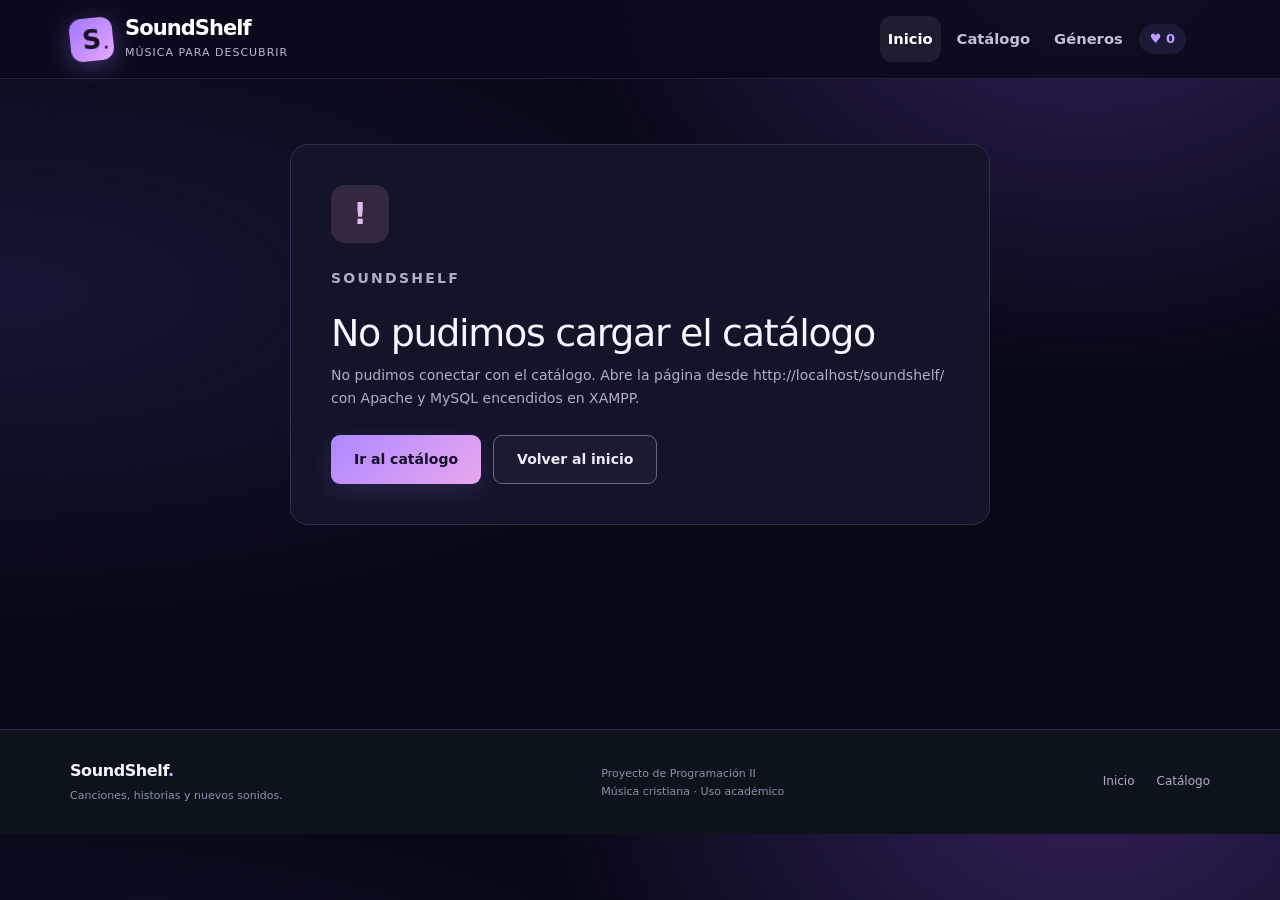
==== index.html @ b4d1fa82 "Simplificar el código a nivel básico manteniendo el mismo diseño - estilos.css: se unen las capas qu" ====
<!DOCTYPE html>
<html lang="es">
<head>
    <meta charset="UTF-8">
    <meta name="viewport" content="width=device-width, initial-scale=1.0">
    <meta name="description" content="SoundShelf: descubre un catálogo de canciones, explora sus géneros y consulta cada ficha.">
    <title>Descubre tu próxima canción favorita | SoundShelf</title>
    <link rel="icon" href="assets/favicon.svg" type="image/svg+xml">
    <link href="https://cdn.jsdelivr.net/npm/bootstrap@5.3.3/dist/css/bootstrap.min.css" rel="stylesheet" integrity="sha384-QWTKZyjpPEjISv5WaRU9OFeRpok6YctnYmDr5pNlyT2bRjXh0JMhjY6hW+ALEwIH" crossorigin="anonymous">
    <link rel="stylesheet" href="estilos.css?v=20261019">
</head>
<body data-pagina="inicio" data-sesion="0" data-favoritos="">
<a class="skip-link" href="#contenido">Saltar al contenido</a>
<header class="site-header sticky-top">
    <nav class="navbar navbar-expand-lg navbar-dark" aria-label="Navegación principal">
        <div class="container">
            <a class="navbar-brand brand" href="index.html" aria-label="SoundShelf, inicio">
                <span class="brand-mark" aria-hidden="true">S<span>·</span></span>
                <span><span class="brand-name">SoundShelf</span><span class="brand-caption">Música para descubrir</span></span>
            </a>
            <button class="navbar-toggler border-0" type="button" data-bs-toggle="collapse" data-bs-target="#menuPrincipal" aria-controls="menuPrincipal" aria-expanded="false" aria-label="Abrir menú"><span class="navbar-toggler-icon"></span></button>
            <div class="collapse navbar-collapse" id="menuPrincipal">
                <div class="navbar-nav ms-lg-auto gap-lg-2 align-items-lg-center">
                    <a class="nav-link active" href="index.html" aria-current="page">Inicio</a>
                    <a class="nav-link" href="lista.html">Catálogo</a>
                    <a class="nav-link" href="index.html#generos">Géneros</a>
                    <a class="nav-link" href="mis-favoritos.php" data-solo-sesion hidden>Mis favoritos</a>
                </div>
                <!-- Los botones de sesión los agrega js/app.js según la respuesta de api.php -->
                <div id="auth-links" class="auth-links d-flex flex-wrap align-items-center gap-2 ms-lg-4 mt-3 mt-lg-0"></div>
            </div>
        </div>
    </nav>
</header>
<main id="contenido" class="container">
    <section class="hero" aria-labelledby="hero-titulo">
        <div class="hero-copy">
            <p class="eyebrow"><span class="accent" aria-hidden="true">✦</span> NUEVOS SONIDOS, NUEVAS HISTORIAS</p>
            <h1 id="hero-titulo" class="hero-title">Tu próxima<br>canción favorita <span class="accent">está aquí.</span></h1>
            <p class="hero-description">Hay una canción para cada momento. Explora nuestra colección, conoce a sus artistas y descubre los sonidos que le dan color a tu día.</p>
            <div class="hero-actions">
                <a class="button button-primary btn btn-accent" href="lista.html">Explorar catálogo <span aria-hidden="true">↗</span></a>
                <a class="button button-secondary btn btn-outline-light" href="#generos">Encontrar mi género</a>
            </div>
            <p class="hero-meta">Un catálogo para quienes siempre quieren descubrir algo nuevo.</p>
        </div>
        <!-- La canción destacada se carga desde MySQL -->
        <article id="hero-destacado" class="hero-feature"></article>
    </section>

    <section class="stats-grid" aria-label="Nuestra colección en cifras">
        <div class="stat"><span id="total-canciones" class="stat-value">…</span><span class="stat-label">Canciones para descubrir</span></div>
        <div class="stat"><span id="total-generos" class="stat-value">…</span><span class="stat-label">Géneros musicales</span></div>
        <div class="stat"><span class="stat-value">∞</span><span class="stat-label">Formas de sentir la música</span></div>
    </section>

    <section class="section-block" aria-labelledby="destacados-titulo">
        <div class="section-heading"><div><p class="eyebrow">EN NUESTRA SELECCIÓN</p><h2 id="destacados-titulo" class="section-title">Canciones que dejan huella</h2><p class="section-description">Las canciones mejor puntuadas de nuestra colección.</p></div><a class="text-link" href="lista.html">Ver todas <span aria-hidden="true">→</span></a></div>
        <div id="destacados"><p class="muted">Cargando canciones…</p></div>
    </section>

    <section id="generos" class="section-block" aria-labelledby="generos-titulo">
        <div class="section-heading"><div><p class="eyebrow">A TU RITMO</p><h2 id="generos-titulo" class="section-title">¿Qué sonido va contigo?</h2><p class="section-description">De la alabanza a la adoración: explora un género y descubre nuevas canciones.</p></div></div>
        <div id="lista-generos" class="genre-grid row row-cols-1 row-cols-sm-2 row-cols-lg-3 row-cols-xl-5 g-3"></div>
    </section>

    <section class="split-callout" aria-labelledby="callout-titulo">
        <div class="callout-copy"><p class="eyebrow">LA CURIOSIDAD MARCA EL COMPÁS</p><h2 id="callout-titulo">Cada canción tiene algo que contar.</h2><p class="muted">Conoce sus artistas, explora los álbumes y encuentra tu siguiente favorita.</p><a class="button button-primary btn btn-accent" href="lista.html">Descubrir nuevas canciones <span aria-hidden="true">→</span></a></div>
        <span class="callout-mark" aria-hidden="true">♫</span>
    </section>
</main>
<footer class="site-footer">
    <div class="container footer-inner">
        <div>
            <a class="footer-brand" href="index.html">SoundShelf<span class="accent">.</span></a>
            <p class="footer-note">Canciones, historias y nuevos sonidos.</p>
        </div>
        <p class="footer-note">Proyecto de Programación II<br>Música cristiana · Uso académico</p>
        <nav class="footer-links" aria-label="Navegación del pie">
            <a href="index.html">Inicio</a>
            <a href="lista.html">Catálogo</a>
            <a href="mis-favoritos.php" data-solo-sesion hidden>Mis favoritos</a>
        </nav>
    </div>
</footer>
<script src="https://cdn.jsdelivr.net/npm/bootstrap@5.3.3/dist/js/bootstrap.bundle.min.js" integrity="sha384-YvpcrYf0tY3lHB60NNkmXc5s9fDVZLESaAA55NDzOxhy9GkcIdslK1eN7N6jIeHz" crossorigin="anonymous"></script>
<script src="script.js?v=20261019" defer></script>
<script src="js/app.js?v=20261019" defer></script>
</body>
</html>
---- estilos.css ----
/* SoundShelf — estilos compartidos por todas las páginas.
   Se cargan después de Bootstrap 5, así que estas reglas ganan cuando chocan. */

/* 1. Colores, tipografía y reglas generales */
:root {
    --fondo: #080917;
    --panel: #13142a;
    --panel-claro: #1b1b37;
    --texto: #f7f5ff;
    --texto-suave: #b1adc8;
    --borde: #302e52;
    --coral: #bd9bff; /* color de acento (lila) */
    --lila: #f1a4e9;
    --radio: 18px;
    --bs-body-bg: var(--fondo);
    --bs-body-color: var(--texto);
}

* { box-sizing: border-box; }
html { scroll-behavior: smooth; }
body {
    margin: 0;
    background: radial-gradient(ellipse at 85% -10%, #34205b 0%, transparent 35%), radial-gradient(ellipse at 0% 35%, #161536 0%, transparent 42%), var(--fondo);
    color: var(--texto);
    font-family: Inter, "Segoe UI", system-ui, sans-serif;
    font-size: 16px;
    line-height: 1.65;
}
img { display: block; width: 100%; height: auto; max-width: 100%; }
a { color: inherit; text-decoration: none; }
button, input, select { font: inherit; }
button, select { cursor: pointer; }
h1, h2, h3, p { margin-top: 0; }
h1, h2, h3 { line-height: 1.15; letter-spacing: -0.035em; }
::selection { color: var(--fondo); background: var(--coral); }
:focus-visible { outline: 3px solid var(--coral); outline-offset: 5px; }
.container { width: 100%; max-width: 1180px; margin-inline: auto; padding-left: 1.25rem; padding-right: 1.25rem; }
main { min-height: 65vh; }
.muted { color: var(--texto-suave); }
.accent { color: #c9a9ff; }
.sr-only {
    position: absolute;
    width: 1px;
    height: 1px;
    padding: 0;
    margin: -1px;
    overflow: hidden;
    clip: rect(0, 0, 0, 0);
    white-space: nowrap;
    border: 0;
}
.skip-link {
    position: absolute;
    left: 24px;
    top: -100px;
    z-index: 100;
    padding: 12px 20px;
    background: var(--coral);
    color: var(--fondo);
    border-radius: 8px;
    font-weight: 700;
}
.skip-link:focus { top: 12px; }

/* 2. Encabezado y menú de navegación */
.site-header { background: rgba(12, 11, 30, .92); border-bottom: 1px solid #ffffff18; backdrop-filter: blur(20px); }
.site-header .navbar { min-height: 78px; }
.site-header .nav-link { color: #c5c0d6; border-radius: 12px; padding: .65rem 1rem; font-size: .92rem; font-weight: 600; }
.site-header .nav-link:hover, .site-header .nav-link.active { color: #fff; background: #ffffff13; }
.brand { display: flex; align-items: center; gap: 12px; flex-shrink: 0; }
.brand-mark {
    position: relative;
    display: grid;
    place-items: center;
    width: 43px;
    height: 43px;
    background: linear-gradient(135deg, #a177ff, #e7a8ff);
    color: #161022;
    border-radius: 12px;
    box-shadow: 0 5px 22px #a177ff55;
    font-size: 26px;
    font-weight: 900;
    line-height: 1;
    transform: rotate(-6deg);
}
.brand-mark span { position: absolute; right: 5px; bottom: 5px; font-size: 14px; line-height: 1; }
.brand-name { display: block; color: #fff; font-size: 21px; font-weight: 750; line-height: 1.15; letter-spacing: -0.045em; }
.brand-caption { display: block; margin-top: 4px; color: #bcb5d1; font-size: 11px; letter-spacing: 0.09em; text-transform: uppercase; }
.auth-greeting { font-size: 12px; color: var(--texto-suave); }

/* 3. Etiquetas y botones reutilizables */
.eyebrow { margin-bottom: 22px; color: #c9a9ff; font-size: 11px; font-weight: 700; letter-spacing: 0.16em; text-transform: uppercase; }
.pill { display: inline-flex; align-items: center; gap: 6px; padding: 5px 11px; color: #d4baff; background: #a67eff22; border: 1px solid #a67eff55; border-radius: 999px; font-size: 11px; font-weight: 650; line-height: 1.5; }
.button { display: inline-flex; justify-content: center; align-items: center; gap: 12px; padding: 13px 23px; border: 1px solid transparent; border-radius: 9px; font-size: 14px; font-weight: 700; line-height: 1.5; transition: background 160ms ease, transform 160ms ease; }
.button:hover { transform: translateY(-2px); }
.btn-accent, .button-primary { background: linear-gradient(135deg, #ad89ff, #e9a7ee); border: none; color: #170e2c; font-weight: 750; box-shadow: 0 8px 24px #a77cff25; }
.btn-accent:hover, .button-primary:hover { background: linear-gradient(135deg, #c3a9ff, #f3c1ef); color: #170e2c; transform: translateY(-2px); }
.btn-outline-light, .button-secondary { border-color: #6a6288; color: #ede9f7; background: #ffffff08; }
.btn-outline-light:hover, .button-secondary:hover { background: #ffffff1b; color: white; border-color: #cdb9ff; }
.button-small { padding: 8px 14px; font-size: 12px; }
.text-link { display: inline-flex; align-items: center; gap: 10px; flex-shrink: 0; color: #c9a9ff; font-size: 13px; font-weight: 650; }
.text-link:hover { text-decoration: underline; text-underline-offset: 4px; }
.rating { color: #c9a9ff; font-size: 12px; font-weight: 700; white-space: nowrap; }

/* 4. Inicio: presentación, estadísticas y géneros */
.hero { display: grid; grid-template-columns: 1.04fr 1fr; align-items: center; gap: 3.25rem; padding: 4.5rem 0 54px; }
.hero-copy { padding: 14px 0; }
.hero-title { max-width: 570px; margin-bottom: 25px; font-size: clamp(43px, 5.3vw, 69px); font-weight: 800; letter-spacing: -0.055em; line-height: 1.04; }
.hero-description { max-width: 450px; margin-bottom: 30px; color: #c3bfd6; font-size: 16px; line-height: 1.8; }
.hero-actions { display: flex; gap: 12px; flex-wrap: wrap; }
.hero-meta { display: flex; align-items: center; gap: 9px; margin: 21px 0 0; color: #8796a8; font-size: 11px; }
.hero-meta::before { content: ""; width: 5px; height: 5px; border-radius: 50%; background: var(--lila); }
.hero-feature { position: relative; overflow: hidden; min-width: 0; border: 1px solid #9f81ef44; border-radius: 21px; background: #56333b; box-shadow: 0 20px 80px #0a061c99, 0 0 60px #9f7fe018; }
.feature-image { display: block; }
.feature-image img { aspect-ratio: 1.06; object-fit: cover; }
.feature-overlay { position: absolute; inset: 0; display: flex; flex-direction: column; justify-content: space-between; padding: 23px 26px; background: linear-gradient(180deg, #241b4433, transparent 38%, #180d37f5 100%); }
.feature-topline { display: flex; justify-content: space-between; align-items: flex-start; gap: 12px; }
.feature-topline .pill { border-color: #ff977550; background: #341f21b8; backdrop-filter: blur(5px); }
.feature-topline > span:not(.pill) { color: #f1dad3; font-size: 11px; }
.feature-caption h2 { margin: 9px 0 8px; font-size: 30px; letter-spacing: -0.035em; }
.feature-caption p { max-width: 370px; margin-bottom: 14px; color: #dfc0bd; font-size: 12px; }
.feature-note { display: flex; align-items: center; justify-content: space-between; gap: 10px; color: #ead1ca; font-size: 11px; }
.stats-grid { display: grid; grid-template-columns: repeat(3, 1fr); margin: 0 0 62px; padding: 1.5rem 0; background: #ffffff06; border: 1px solid #ffffff14; border-radius: 20px; }
.stat { padding: 0 32px; border-right: 1px solid var(--borde); }
.stat:first-child { padding-left: 0; }
.stat:last-child { border: 0; }
.stat-value { display: block; font-size: 30px; font-weight: 700; letter-spacing: -0.04em; line-height: 1.2; }
.stat-label { display: block; margin-top: 5px; color: var(--texto-suave); font-size: 12px; }
.section-block { margin-bottom: 64px; }
.section-heading { display: flex; justify-content: space-between; align-items: center; gap: 24px; margin-bottom: 24px; }
.section-title { margin-bottom: 8px; font-size: 27px; font-weight: 650; }
.section-description { margin-bottom: 0; color: var(--texto-suave); font-size: 13px; }
.genre-card { display: block; padding: 20px 18px; border: 1px solid #51427670; border-radius: 13px; }
.genre-card:hover { background: #282044; }
.genre-number { display: inline-block; margin-bottom: 23px; color: var(--coral); font-size: 12px; font-weight: 650; letter-spacing: .02em; }
.genre-card:nth-child(2) .genre-number { color: #d1a8fa; }
.genre-card:nth-child(3) .genre-number { color: #82c9ee; }
.genre-card:nth-child(4) .genre-number { color: #f8b8a1; }
.genre-card:nth-child(5) .genre-number { color: #f5c778; }
.genre-card h3 { margin-bottom: 6px; font-size: 15px; font-weight: 650; letter-spacing: -0.015em; }
.genre-description { margin-bottom: 0; color: var(--texto-suave); font-size: 11px; line-height: 1.65; }

/* 5. Cuadrículas de Bootstrap (.row) con las tarjetas de canciones y géneros */
.track-grid.row, .genre-grid.row { display: flex; gap: 0; margin-left: calc(var(--bs-gutter-x) * -.5); margin-right: calc(var(--bs-gutter-x) * -.5); }
.track-grid.row > .track-card, .genre-grid.row > .genre-card { width: calc(100% - var(--bs-gutter-x)); margin-left: calc(var(--bs-gutter-x) * .5); margin-right: calc(var(--bs-gutter-x) * .5); }
@media (min-width: 576px) { .track-grid.row > .track-card, .genre-grid.row > .genre-card { width: calc(50% - var(--bs-gutter-x)); } }
@media (min-width: 992px) { .genre-grid.row > .genre-card { width: calc(33.3333% - var(--bs-gutter-x)); } }
@media (min-width: 1200px) {
    .track-grid.row > .track-card { width: calc(33.3333% - var(--bs-gutter-x)); }
    .genre-grid.row > .genre-card { width: calc(20% - var(--bs-gutter-x)); }
}

/* 6. Tarjetas de canciones */
.track-card { overflow: hidden; border: 1px solid #51427670; border-radius: var(--radio); }
.track-card, .genre-card { background: linear-gradient(150deg, #1f1a3c, #121427); box-shadow: 0 8px 25px #00000023; transition: transform .22s ease, border-color .22s ease, box-shadow .22s ease; }
.track-card:hover, .genre-card:hover { transform: translateY(-5px); border-color: #ac8bfa; box-shadow: 0 14px 40px #8062d522; }
.track-cover-link { display: block; overflow: hidden; }
.track-image { overflow: hidden; }
.track-image img { aspect-ratio: 1 / 1; object-fit: cover; transition: transform 250ms ease; }
.track-cover-link:hover img { transform: scale(1.04); }
.track-card-content { padding: 21px; }
.track-card-topline { display: flex; align-items: center; justify-content: space-between; gap: 12px; margin-bottom: 16px; }
.track-title { margin-bottom: 7px; font-size: 22px; font-weight: 650; }
.track-title a:hover { color: var(--coral); }
.track-artist { margin: 0 0 7px; color: #e7bba9; font-size: 13px; font-weight: 600; }
.track-subtitle { margin-bottom: 16px; color: var(--texto-suave); font-size: 12px; line-height: 1.7; }
.track-meta { display: flex; flex-wrap: wrap; gap: 8px 16px; color: #96a5b6; font-size: 11px; }
.track-card-bottom { display: flex; justify-content: space-between; align-items: center; gap: 12px; padding-top: 16px; margin-top: 17px; border-top: 1px solid var(--borde); }
.track-card-bottom > span { color: var(--texto-suave); font-size: 11px; }
.split-callout { display: flex; align-items: center; justify-content: space-between; gap: 35px; margin-bottom: 65px; padding: 32px 38px; border: 1px solid #73559f; border-radius: var(--radio); background: linear-gradient(110deg, #30214f, #171b38); }
.callout-copy h2 { max-width: 650px; margin-bottom: 9px; font-size: 23px; }
.callout-copy p { max-width: 720px; margin-bottom: 0; color: #b9b9cc; font-size: 13px; }
.callout-copy .button { margin-top: 22px; }
.callout-mark { display: grid; place-items: center; width: 64px; height: 64px; flex-shrink: 0; color: var(--lila); border: 1px solid #635575; border-radius: 16px; font-size: 28px; font-weight: 600; }

/* 7. Catálogo: formulario, orden y tabla */
.page-heading { padding: 48px 0 28px; }
.page-heading .eyebrow { margin-bottom: 14px; }
.page-title { margin-bottom: 14px; font-size: clamp(35px, 4.4vw, 52px); font-weight: 700; }
.page-description { max-width: 650px; margin-bottom: 0; color: #c3bfd6; font-size: 15px; }
.breadcrumb { display: flex; flex-wrap: wrap; gap: 9px; margin: 26px 0 0; padding: 0; list-style: none; color: #93a3b4; font-size: 12px; }
.breadcrumb a:hover { color: var(--coral); }
.filter-form { display: grid; grid-template-columns: 1.8fr 1fr auto; align-items: end; gap: 18px; margin-bottom: 24px; padding: 23px; border: 1px solid var(--borde); border-radius: 14px; background: var(--panel); }
.form-field { min-width: 0; }
.form-field label { display: block; margin-bottom: 8px; font-size: 12px; font-weight: 600; }
.form-field input, .form-field select { width: 100%; min-height: 48px; padding: 11px 13px; }
.form-field input::placeholder { color: #7e8d9e; opacity: 1; }
.form-field select { color-scheme: dark; }
.form-actions { display: flex; align-items: center; gap: 12px; }
.form-actions .button { min-height: 48px; }
.js-hint { margin: 10px 0 0; font-size: 12px; color: var(--texto-suave); }
.results-summary { display: flex; justify-content: space-between; align-items: center; gap: 15px; margin-bottom: 21px; color: var(--texto-suave); font-size: 12px; }
.sort-row { display: flex; gap: 12px; align-items: center; justify-content: flex-end; margin-bottom: 22px; font-size: 14px; }
.sort-row select { max-width: 220px; padding: 9px 12px; color: var(--texto); background: var(--panel); border: 1px solid var(--borde); border-radius: 8px; }
.table-wrap { position: relative; overflow-x: auto; border: 1px solid var(--borde); border-radius: 16px; background: var(--panel); }
table { width: 100%; border-collapse: collapse; text-align: left; font-size: 13px; }
thead { color: var(--texto-suave); background: #18222d; }
th { font-size: 11px; font-weight: 600; letter-spacing: 0.045em; }
th, td { padding: 16px 22px; border-bottom: 1px solid var(--borde); vertical-align: middle; }
tbody tr:last-child td { border-bottom: 0; }
tbody tr:hover { background: #18232f; }
.table-dark { --bs-table-bg: #15152c; --bs-table-hover-bg: #25203f; --bs-table-border-color: #42395e; }
.table-title { display: block; color: var(--texto); font-size: 13px; font-weight: 650; letter-spacing: 0; }
.table-subtitle { display: block; margin-top: 3px; color: var(--texto-suave); font-size: 11px; font-weight: 400; letter-spacing: 0; }
.empty-state { padding: 48px 24px; margin-bottom: 25px; border: 1px dashed #465364; border-radius: var(--radio); background: var(--panel); text-align: center; }
.empty-state h2 { margin-bottom: 12px; font-size: 24px; }
.empty-state p { max-width: 480px; margin-inline: auto; color: var(--texto-suave); font-size: 14px; }

/* 8. Ficha de una canción */
.detail-hero { display: grid; grid-template-columns: 1fr 1fr; align-items: center; gap: 60px; padding: 42px 0 45px; }
.detail-copy .eyebrow { margin-bottom: 19px; }
.detail-title { margin-bottom: 18px; font-size: clamp(40px, 4.8vw, 62px); font-weight: 750; line-height: 1.06; }
.detail-subtitle { margin-bottom: 25px; color: var(--texto-suave); font-size: 16px; line-height: 1.8; }
.detail-tags { display: flex; align-items: center; flex-wrap: wrap; gap: 10px; margin-bottom: 29px; }
.detail-tags .rating { padding: 5px 0 5px 8px; font-size: 13px; }
.detail-art { overflow: hidden; border: 1px solid #6b434b; border-radius: 21px; box-shadow: 0 22px 55px #0003; }
.detail-art img { aspect-ratio: 1 / 1; object-fit: cover; }
.detail-layout { display: grid; grid-template-columns: 1.5fr 1fr; gap: 45px; margin-bottom: 65px; }
.detail-description { padding-top: 8px; }
.detail-description h2 { margin-bottom: 19px; font-size: 27px; }
.detail-description p { color: #afbdcb; font-size: 14px; line-height: 1.9; }
.detail-description p:last-child { margin-bottom: 0; }
.detail-section { margin-bottom: 27px; }
.detail-facts { padding: 25px 28px; border: 1px solid var(--borde); border-radius: var(--radio); background: var(--panel); }
.detail-facts h2 { margin-bottom: 22px; font-size: 20px; font-weight: 700; letter-spacing: -0.01em; }
.detail-facts dl { margin: 0; }
.detail-facts dl > div { display: grid; grid-template-columns: 1fr 1.3fr; gap: 15px; padding: 13px 0; border-top: 1px solid var(--borde); }
.detail-facts dt { color: var(--texto-suave); font-size: 12px; }
.detail-facts dd { margin: 0; color: var(--texto); font-size: 12px; font-weight: 600; text-align: right; }

/* 9. Botones para escuchar (Spotify, YouTube, Apple Music) */
.listen-links { display: flex; flex-wrap: wrap; align-items: center; gap: 12px; margin-top: 26px; }
.listen-label { width: 100%; margin: 0 0 2px; color: var(--texto); font-size: 12px; font-weight: 700; letter-spacing: .14em; text-transform: uppercase; }
.listen-link, .listen-card-link { position: relative; overflow: hidden; display: inline-flex; align-items: center; gap: 9px; border: 0; border-radius: 999px; background: var(--panel-claro); color: #fff; font-weight: 700; box-shadow: 0 6px 18px #0006; transition: transform .2s ease, box-shadow .2s ease, filter .2s ease; }
.listen-link { padding: 11px 20px 11px 11px; font-size: 14px; }
.listen-icon { display: inline-grid; place-items: center; width: 26px; height: 26px; border-radius: 50%; background: #ffffff33; font-size: 11px; line-height: 1; transition: transform .2s ease, background .2s ease; }
/* Brillo que cruza el botón al pasar el ratón */
.listen-link::after, .listen-card-link::after { content: ""; position: absolute; top: 0; left: -75%; width: 50%; height: 100%; background: linear-gradient(120deg, transparent, #ffffff55, transparent); transform: skewX(-20deg); transition: left .5s ease; }
.listen-link:hover, .listen-card-link:hover { color: #fff; transform: translateY(-3px) scale(1.04); filter: brightness(1.1); }
.listen-link:hover::after, .listen-card-link:hover::after { left: 130%; }
.listen-link:hover .listen-icon, .listen-card-link:hover .listen-icon { transform: scale(1.15); background: #fff; color: #111; }
.listen-link:focus-visible, .listen-card-link:focus-visible { outline: 3px solid #fff; outline-offset: 3px; }
.listen-spotify { background: linear-gradient(135deg, #1ed760, #149c45); }
.listen-spotify:hover { box-shadow: 0 10px 28px #1db95480; }
.listen-youtube { background: linear-gradient(135deg, #ff3b3b, #c4001a); }
.listen-youtube:hover { box-shadow: 0 10px 28px #ff000070; }
.listen-apple-music { background: linear-gradient(135deg, #fc5c7d, #fa233b); }
.listen-apple-music:hover { box-shadow: 0 10px 28px #fa233b70; }
/* Botón "Escuchar" de las tarjetas: verde y con un pulso suave */
.listen-card-link { padding: 6px 14px 6px 6px; margin: 3px 0 12px 6px; font-size: 13px; background: linear-gradient(135deg, #1ed760, #149c45); animation: pulso-escuchar 2.4s ease-in-out infinite; }
.listen-card-link .listen-icon { width: 22px; height: 22px; font-size: 9px; }
.listen-card-link:hover { animation: none; box-shadow: 0 10px 24px #1db95480; }
@keyframes pulso-escuchar { 0%, 100% { box-shadow: 0 0 0 0 #1db95466; } 50% { box-shadow: 0 0 0 7px #1db95400; } }

/* 10. Login y registro */
.auth-panel { width: min(100%, 480px); max-width: 520px; margin: 65px auto 90px; padding: clamp(1.5rem, 4vw, 3rem); border: 1px solid #7863b84d; border-radius: 28px; background: linear-gradient(140deg, #221b3a, #121326); }
.auth-panel h1 { margin: 10px 0; font-size: clamp(2rem, 4vw, 2.9rem); font-weight: 800; }
.auth-panel .eyebrow { letter-spacing: .14em; }
.auth-panel .alert-info { background: #c4aff21f; border: 1px solid #c4aff255; color: var(--texto); border-radius: 12px; }
.auth-panel .alert p:last-child { margin-bottom: 0; }
.auth-form { display: flex; flex-direction: column; gap: .55rem; margin-top: 25px; }
.auth-form label { margin-top: .7rem; font-size: 13px; font-weight: 650; }
.auth-form input { width: 100%; min-width: 0; padding: 13px 14px; font: inherit; }
.form-control, .auth-form input, .filter-form input, .filter-form select { border: 1px solid #565074; border-radius: 12px; background: #0e1123; color: #faf8ff; }
.form-control:focus, .auth-form input:focus, .filter-form input:focus, .filter-form select:focus { background: #17172c; color: #fff; border-color: #b899ff; box-shadow: 0 0 0 .25rem #9d74ff24; }
.auth-form input:focus { outline: 2px solid var(--coral); outline-offset: 2px; }
.form-control::placeholder { color: #88809f; }
.password-field { display: flex; align-items: stretch; gap: 7px; }
.password-field input { flex: 1; }
.password-field .btn { border-radius: 0 12px 12px 0; }
.toggle-password { padding: 0 10px; }
.auth-switch { text-align: center; font-size: 13px; }
.auth-switch a { color: #d5bbff; }

/* 11. Pie de página y mensajes de error */
.site-footer { border-top: 1px solid var(--borde); background: #0d131b; }
.footer-inner { display: flex; align-items: center; justify-content: space-between; gap: 24px; padding-block: 28px; }
.footer-brand { font-size: 16px; font-weight: 700; letter-spacing: -0.025em; }
.footer-note { margin: 3px 0 0; color: #8595a7; font-size: 11px; }
.footer-links { display: flex; gap: 22px; align-items: center; color: var(--texto-suave); font-size: 12px; }
.footer-links a:hover { color: var(--coral); }
.error-panel { max-width: 700px; margin: 65px auto; padding: 40px; border: 1px solid var(--borde); border-radius: var(--radio); background: var(--panel); }
.error-symbol { display: grid; place-items: center; width: 58px; height: 58px; margin-bottom: 24px; border-radius: 14px; background: #33283d; color: #e0b9f1; font-size: 30px; font-weight: 700; }
.error-panel h1 { font-size: clamp(28px, 4vw, 38px); }
.error-panel p { color: var(--texto-suave); font-size: 14px; }
.error-actions { display: flex; flex-wrap: wrap; gap: 12px; margin-top: 25px; }

/* 12. Efectos con JavaScript (script.js) */
.favorite-button { display: inline-flex; align-items: center; justify-content: center; padding: 7px 13px; margin: 3px 0 12px; border: 1px solid var(--borde); border-radius: 9px; background: var(--panel-claro); color: var(--texto); font-size: 13px; transition: transform .18s ease, border-color .18s ease; }
.favorite-button:hover { transform: translateY(-2px); border-color: var(--coral); }
.favorite-button.es-favorita { color: var(--coral); border-color: var(--coral); }
.favorite-button:disabled { opacity: .6; cursor: wait; }
.js-toast { position: fixed; bottom: 22px; right: 22px; z-index: 1000; padding: 13px 18px; background: var(--panel-claro); color: var(--texto); border: 1px solid var(--coral); border-radius: 10px; opacity: 0; transform: translateY(12px); pointer-events: none; transition: opacity .2s, transform .2s; box-shadow: 0 12px 35px #0005; }
.js-toast.visible { opacity: 1; transform: translateY(0); }
.track-card[hidden], tr[hidden], #mensaje-sin-resultados-js[hidden] { display: none !important; }
.track-card.js-saliendo { opacity: 0; transform: scale(.94); transition: opacity .3s ease, transform .3s ease; }
.js-revelar { animation: aparecerSuave .5s ease both; }
@keyframes aparecerSuave { from { opacity: .6; transform: translateY(12px); } to { opacity: 1; transform: translateY(0); } }
.saludo-hora { display: inline-block; margin-bottom: 16px; padding: 6px 14px; border: 1px solid var(--borde); border-radius: 999px; background: var(--panel); color: var(--lila); font-size: 13px; animation: aparecer-saludo .6s ease both; }
@keyframes aparecer-saludo { from { opacity: 0; transform: translateY(-8px); } to { opacity: 1; transform: none; } }
.barra-progreso { position: fixed; top: 0; left: 0; z-index: 1100; width: 0; height: 3px; background: linear-gradient(90deg, var(--coral), var(--lila)); transition: width .1s linear; }
.boton-arriba { position: fixed; right: 22px; bottom: 80px; z-index: 1000; padding: 10px 16px; border: 1px solid var(--coral); border-radius: 999px; background: var(--panel-claro); color: var(--texto); font-size: 13px; opacity: 0; transform: translateY(15px); pointer-events: none; transition: opacity .25s, transform .25s, background .2s; }
.boton-arriba.visible { opacity: 1; transform: none; pointer-events: auto; }
.boton-arriba:hover { background: var(--coral); color: var(--fondo); }
.contador-favoritos { display: inline-flex; align-items: center; align-self: center; padding: 4px 11px; border-radius: 999px; background: var(--panel-claro); color: var(--coral); font-size: 13px; font-weight: 700; }
a.contador-favoritos:hover { color: #fff; background: var(--coral); }
.contador-favoritos.latido { animation: latido .4s ease; }
@keyframes latido { 50% { transform: scale(1.3); } }
.ayuda-clave { margin: 2px 0 0; font-size: 12px; }
.ayuda-clave.error { color: #ff7b6b; }
.ayuda-clave.media { color: #f5c26b; }
.ayuda-clave.ok { color: #7ddc9a; }

/* 13. Canciones bloqueadas sin sesión (portadas borrosas y candado) */
.hero-bloqueado .feature-image { position: relative; overflow: hidden; width: 100%; min-height: 400px; }
.hero-bloqueado .feature-image img { position: absolute; inset: 0; width: 100%; height: 100%; object-fit: cover; filter: blur(14px) brightness(.55); transform: scale(1.12); }
.bloqueo-overlay { position: absolute; inset: 0; display: flex; flex-direction: column; align-items: center; justify-content: center; gap: 10px; padding: 28px; text-align: center; background: radial-gradient(circle at center, #0b101699, #0b1016dd); }
.bloqueo-overlay h2 { margin: 6px 0 0; font-size: clamp(22px, 3vw, 30px); }
.bloqueo-overlay p { max-width: 330px; margin: 0; color: var(--texto-suave); font-size: 14px; }
.bloqueo-icono { box-sizing: content-box; width: 28px; height: 28px; min-width: 28px; min-height: 28px; padding: 13px; border-radius: 50%; background: #ffffff1a; border: 1px solid #ffffff33; fill: none; stroke: #fff; stroke-width: 2; stroke-linecap: round; stroke-linejoin: round; }
.bloqueo-acciones { display: flex; flex-wrap: wrap; justify-content: center; gap: 10px; margin-top: 10px; }
.bloqueo-panel { display: flex; align-items: center; gap: 32px; padding: 30px; border: 1px solid var(--borde); border-radius: var(--radio); background: var(--panel); }
.bloqueo-panel h3 { margin: 0 0 8px; }
.bloqueo-panel .bloqueo-acciones { justify-content: flex-start; }
.bloqueo-portadas { display: flex; flex-shrink: 0; }
.bloqueo-portadas img { width: 110px; height: 110px; object-fit: cover; border-radius: 14px; border: 3px solid var(--panel); filter: blur(5px) brightness(.7); }
.bloqueo-portadas img + img { margin-left: -38px; }
@media (min-width: 600px) { .hero-bloqueado .feature-image { aspect-ratio: 1 / 1; min-height: 0; } }

/* 14. Adaptación a tabletas y celulares */
@media (max-width: 991px) {
    .site-header .navbar-collapse { padding: 1rem 0; }
    .site-header .navbar-nav { gap: .25rem; }
    .hero { padding-top: 2.4rem; }
}

@media (max-width: 900px) {
    .hero-title { font-size: 48px; }
    .hero-description { font-size: 14px; }
    .hero-actions .button { padding-inline: 17px; font-size: 12px; }
    .feature-image img { aspect-ratio: 0.85; }
    .feature-caption h2 { font-size: 25px; }
    .feature-overlay { padding: 20px; }
    .genre-card { padding: 18px; }
    .genre-number { margin-bottom: 15px; }
    .filter-form { grid-template-columns: 1.5fr 1fr; gap: 16px; }
    .form-actions { grid-column: 1 / -1; }
    .detail-hero { gap: 30px; }
    .detail-title { font-size: 44px; }
    .detail-layout { gap: 28px; grid-template-columns: 1.25fr 1fr; }
    .detail-facts { padding: 23px; }
    th, td { padding: 15px 18px; }
    .split-callout { padding: 28px; }
}

@media (max-width: 820px) {
    .auth-links { width: 100%; justify-content: flex-end; }
    .auth-panel { margin: 30px auto 60px; }
}

@media (max-width: 700px) {
    .bloqueo-panel { flex-direction: column; align-items: flex-start; padding: 22px; }
    .bloqueo-portadas img { width: 84px; height: 84px; }
}

@media (max-width: 600px) {
    .brand-mark { width: 38px; height: 38px; font-size: 24px; }
    .brand-name { font-size: 20px; }
    .brand-caption { font-size: 10px; }
    .hero { grid-template-columns: 1fr; padding-bottom: 34px; }
    .hero-copy { padding: 0; }
    .eyebrow { margin-bottom: 17px; font-size: 10px; }
    .hero-title { max-width: 440px; margin-bottom: 22px; font-size: clamp(42px, 11.5vw, 58px); }
    .hero-description { margin-bottom: 25px; }
    .hero-meta { font-size: 10px; }
    .feature-image img { aspect-ratio: 1.14; }
    .feature-caption h2 { font-size: 29px; }
    .stats-grid { margin-bottom: 38px; }
    .stat { padding-inline: 14px; }
    .stat-value { font-size: 25px; }
    .stat-label { font-size: 10px; line-height: 1.5; }
    .section-block { margin-bottom: 42px; }
    .section-heading { align-items: flex-start; flex-wrap: wrap; gap: 12px; margin-bottom: 21px; }
    .section-title { font-size: 25px; }
    .section-description { font-size: 12px; }
    .track-title { font-size: 24px; }
    .split-callout { padding: 24px; gap: 20px; margin-bottom: 42px; }
    .callout-copy h2 { font-size: 21px; }
    .callout-copy p { font-size: 12px; }
    .callout-mark { display: none; }
    .page-heading { padding: 34px 0 24px; }
    .page-title { font-size: 38px; }
    .page-description { font-size: 14px; }
    .filter-form { grid-template-columns: 1fr; padding: 20px; gap: 17px; }
    .form-actions { flex-wrap: wrap; gap: 18px; }
    .form-actions .button { flex: 1; }
    .results-summary { flex-wrap: wrap; gap: 6px; font-size: 11px; }
    table { min-width: 620px; }
    th, td { padding: 14px 16px; }
    .detail-hero { grid-template-columns: 1fr; gap: 29px; padding: 30px 0 34px; }
    .detail-art { order: -1; }
    .detail-title { font-size: 46px; }
    .detail-subtitle { font-size: 14px; }
    .detail-layout { grid-template-columns: 1fr; gap: 26px; margin-bottom: 42px; }
    .detail-description h2 { font-size: 25px; }
    .detail-facts { padding: 24px; }
    .text-link, .footer-brand, .footer-links a, .detail-tags .pill { display: inline-flex; align-items: center; min-height: 40px; }
    .detail-tags .pill { padding-inline: 14px; }
    .footer-inner { flex-direction: column; align-items: flex-start; gap: 18px; padding-block: 26px; }
    .footer-links { flex-wrap: wrap; gap: 4px 20px; font-size: 11px; }
    .error-panel { padding: 26px; margin-block: 38px; }
}

/* Respetar a personas que prefieren evitar animaciones. */
@media (prefers-reduced-motion: reduce) {
    html { scroll-behavior: auto; }
    *, *::before, *::after { transition: none !important; animation: none !important; }
    .listen-link::after, .listen-card-link::after { display: none; }
}
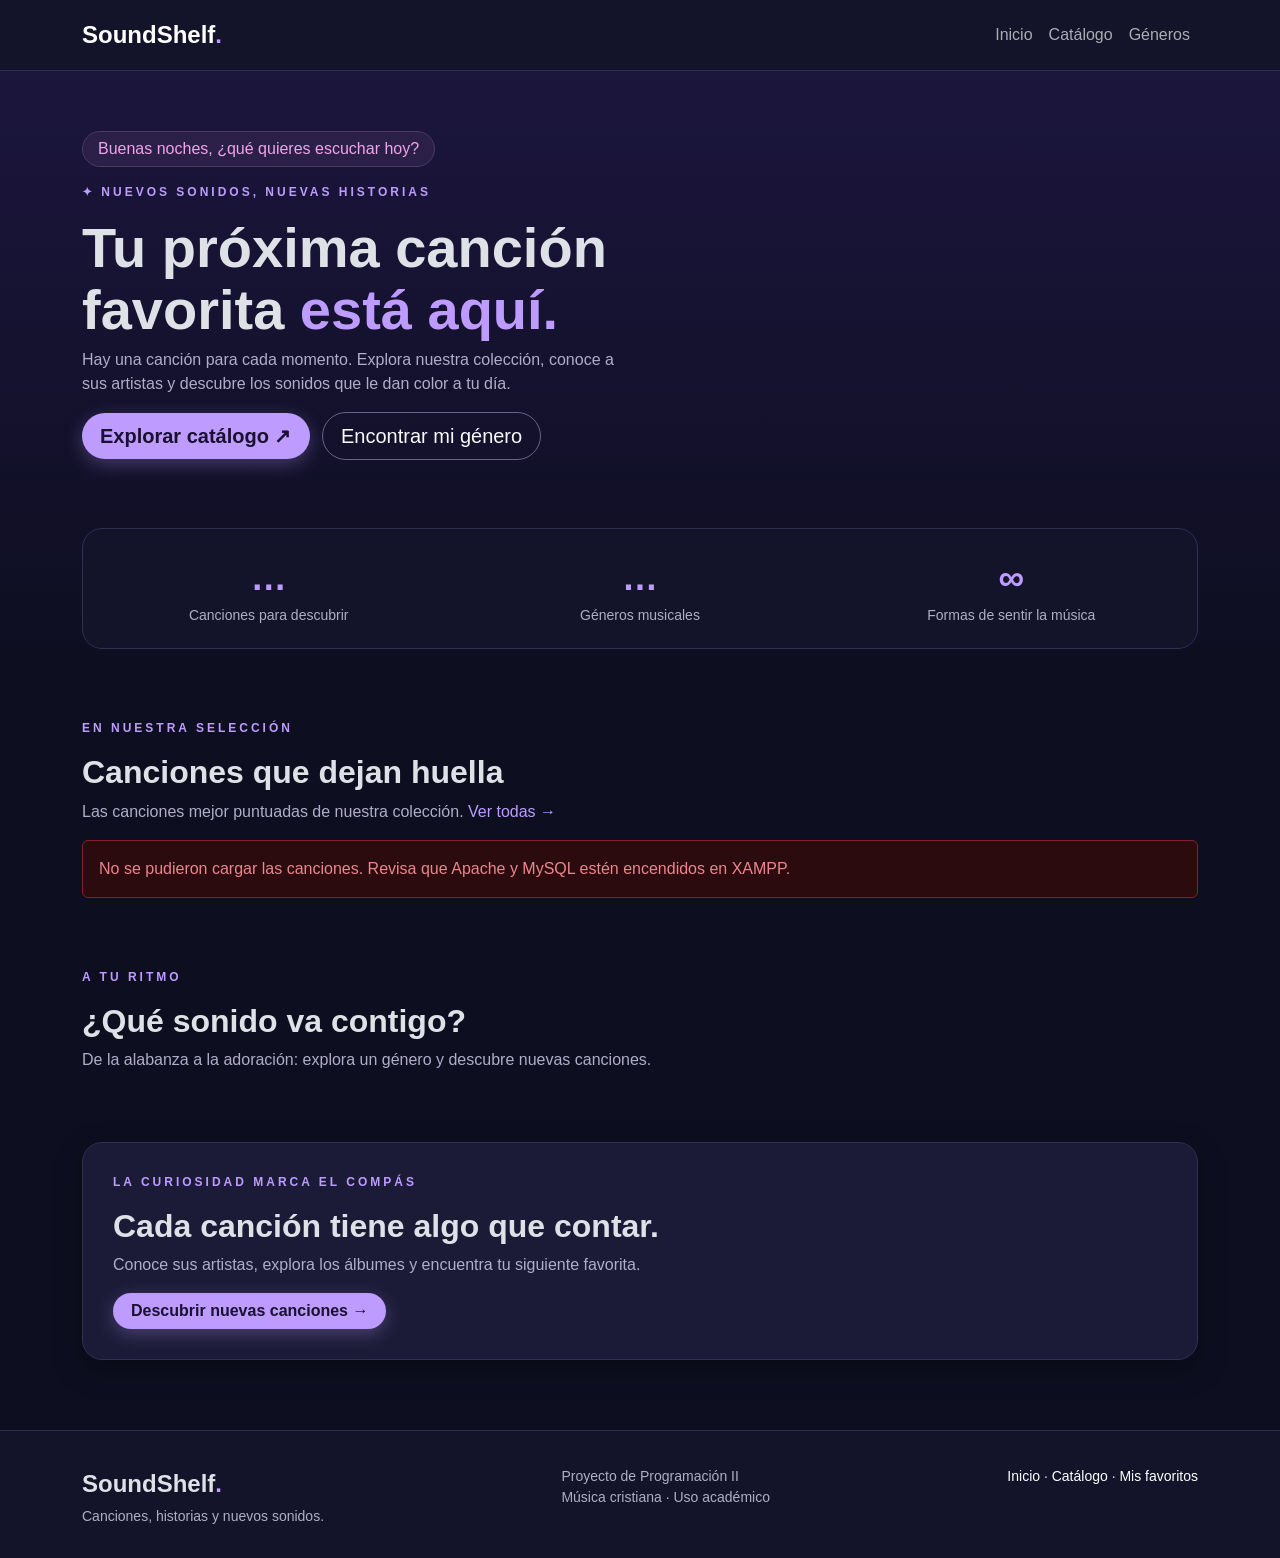
==== commit a67319da: "Reescribir el proyecto a nivel principiante y mejorar el estilo - index.html, lista.html y detalle.h" ====
--- a/index.html
+++ b/index.html
@@ -1,90 +1,117 @@
 <!DOCTYPE html>
-<html lang="es">
+<html lang="es" data-bs-theme="dark">
 <head>
     <meta charset="UTF-8">
     <meta name="viewport" content="width=device-width, initial-scale=1.0">
-    <meta name="description" content="SoundShelf: descubre un catálogo de canciones, explora sus géneros y consulta cada ficha.">
-    <title>Descubre tu próxima canción favorita | SoundShelf</title>
+    <title>Inicio | SoundShelf</title>
     <link rel="icon" href="assets/favicon.svg" type="image/svg+xml">
-    <link href="https://cdn.jsdelivr.net/npm/bootstrap@5.3.3/dist/css/bootstrap.min.css" rel="stylesheet" integrity="sha384-QWTKZyjpPEjISv5WaRU9OFeRpok6YctnYmDr5pNlyT2bRjXh0JMhjY6hW+ALEwIH" crossorigin="anonymous">
-    <link rel="stylesheet" href="estilos.css?v=20261019">
+    <link rel="stylesheet" href="https://cdn.jsdelivr.net/npm/bootstrap@5.3.3/dist/css/bootstrap.min.css">
+    <link rel="stylesheet" href="estilos.css">
 </head>
-<body data-pagina="inicio" data-sesion="0" data-favoritos="">
-<a class="skip-link" href="#contenido">Saltar al contenido</a>
-<header class="site-header sticky-top">
-    <nav class="navbar navbar-expand-lg navbar-dark" aria-label="Navegación principal">
-        <div class="container">
-            <a class="navbar-brand brand" href="index.html" aria-label="SoundShelf, inicio">
-                <span class="brand-mark" aria-hidden="true">S<span>·</span></span>
-                <span><span class="brand-name">SoundShelf</span><span class="brand-caption">Música para descubrir</span></span>
-            </a>
-            <button class="navbar-toggler border-0" type="button" data-bs-toggle="collapse" data-bs-target="#menuPrincipal" aria-controls="menuPrincipal" aria-expanded="false" aria-label="Abrir menú"><span class="navbar-toggler-icon"></span></button>
-            <div class="collapse navbar-collapse" id="menuPrincipal">
-                <div class="navbar-nav ms-lg-auto gap-lg-2 align-items-lg-center">
-                    <a class="nav-link active" href="index.html" aria-current="page">Inicio</a>
-                    <a class="nav-link" href="lista.html">Catálogo</a>
-                    <a class="nav-link" href="index.html#generos">Géneros</a>
-                    <a class="nav-link" href="mis-favoritos.php" data-solo-sesion hidden>Mis favoritos</a>
-                </div>
-                <!-- Los botones de sesión los agrega js/app.js según la respuesta de api.php -->
-                <div id="auth-links" class="auth-links d-flex flex-wrap align-items-center gap-2 ms-lg-4 mt-3 mt-lg-0"></div>
-            </div>
+<body>
+
+<!-- Barra que se llena al bajar por la página (la mueve script.js) -->
+<div id="barra-progreso"></div>
+
+<nav class="navbar navbar-expand-lg sticky-top menu">
+    <div class="container">
+        <a class="navbar-brand marca" href="index.html">SoundShelf<span class="lila">.</span></a>
+        <button class="navbar-toggler" type="button" data-bs-toggle="collapse" data-bs-target="#menu">
+            <span class="navbar-toggler-icon"></span>
+        </button>
+        <div class="collapse navbar-collapse" id="menu">
+            <ul class="navbar-nav ms-auto align-items-lg-center">
+                <li class="nav-item"><a class="nav-link" href="index.html">Inicio</a></li>
+                <li class="nav-item"><a class="nav-link" href="lista.html">Catálogo</a></li>
+                <li class="nav-item"><a class="nav-link" href="index.html#generos">Géneros</a></li>
+            </ul>
+            <!-- Aquí js/comun.js pone el saludo o los botones para entrar -->
+            <ul class="navbar-nav align-items-lg-center" id="menu-usuario"></ul>
         </div>
-    </nav>
-</header>
-<main id="contenido" class="container">
-    <section class="hero" aria-labelledby="hero-titulo">
-        <div class="hero-copy">
-            <p class="eyebrow"><span class="accent" aria-hidden="true">✦</span> NUEVOS SONIDOS, NUEVAS HISTORIAS</p>
-            <h1 id="hero-titulo" class="hero-title">Tu próxima<br>canción favorita <span class="accent">está aquí.</span></h1>
-            <p class="hero-description">Hay una canción para cada momento. Explora nuestra colección, conoce a sus artistas y descubre los sonidos que le dan color a tu día.</p>
-            <div class="hero-actions">
-                <a class="button button-primary btn btn-accent" href="lista.html">Explorar catálogo <span aria-hidden="true">↗</span></a>
-                <a class="button button-secondary btn btn-outline-light" href="#generos">Encontrar mi género</a>
-            </div>
-            <p class="hero-meta">Un catálogo para quienes siempre quieren descubrir algo nuevo.</p>
+    </div>
+</nav>
+
+<main class="container">
+
+    <!-- Presentación -->
+    <section class="row align-items-center portada">
+        <div class="col-lg-6">
+            <p id="saludo" class="saludo"></p>
+            <p class="subtitulo-chico">✦ NUEVOS SONIDOS, NUEVAS HISTORIAS</p>
+            <h1 class="titulo-grande">Tu próxima canción favorita <span class="lila">está aquí.</span></h1>
+            <p class="texto-suave">Hay una canción para cada momento. Explora nuestra colección, conoce a sus artistas y descubre los sonidos que le dan color a tu día.</p>
+            <a class="btn btn-lila btn-lg me-2 mb-2" href="lista.html">Explorar catálogo ↗</a>
+            <a class="btn btn-outline-light btn-lg mb-2" href="#generos">Encontrar mi género</a>
         </div>
-        <!-- La canción destacada se carga desde MySQL -->
-        <article id="hero-destacado" class="hero-feature"></article>
+        <!-- La canción destacada la pone js/inicio.js -->
+        <div class="col-lg-6 mt-4 mt-lg-0" id="destacada"></div>
     </section>
 
-    <section class="stats-grid" aria-label="Nuestra colección en cifras">
-        <div class="stat"><span id="total-canciones" class="stat-value">…</span><span class="stat-label">Canciones para descubrir</span></div>
-        <div class="stat"><span id="total-generos" class="stat-value">…</span><span class="stat-label">Géneros musicales</span></div>
-        <div class="stat"><span class="stat-value">∞</span><span class="stat-label">Formas de sentir la música</span></div>
+    <!-- Cifras -->
+    <section class="row text-center cifras">
+        <div class="col-4">
+            <p class="cifra" id="total-canciones">…</p>
+            <p class="texto-suave small">Canciones para descubrir</p>
+        </div>
+        <div class="col-4">
+            <p class="cifra" id="total-generos">…</p>
+            <p class="texto-suave small">Géneros musicales</p>
+        </div>
+        <div class="col-4">
+            <p class="cifra">∞</p>
+            <p class="texto-suave small">Formas de sentir la música</p>
+        </div>
     </section>
 
-    <section class="section-block" aria-labelledby="destacados-titulo">
-        <div class="section-heading"><div><p class="eyebrow">EN NUESTRA SELECCIÓN</p><h2 id="destacados-titulo" class="section-title">Canciones que dejan huella</h2><p class="section-description">Las canciones mejor puntuadas de nuestra colección.</p></div><a class="text-link" href="lista.html">Ver todas <span aria-hidden="true">→</span></a></div>
-        <div id="destacados"><p class="muted">Cargando canciones…</p></div>
+    <!-- Canciones destacadas -->
+    <section class="seccion">
+        <p class="subtitulo-chico">EN NUESTRA SELECCIÓN</p>
+        <h2>Canciones que dejan huella</h2>
+        <p class="texto-suave">Las canciones mejor puntuadas de nuestra colección. <a class="lila" href="lista.html">Ver todas →</a></p>
+        <div id="destacadas">
+            <p class="texto-suave">Cargando canciones…</p>
+        </div>
     </section>
 
-    <section id="generos" class="section-block" aria-labelledby="generos-titulo">
-        <div class="section-heading"><div><p class="eyebrow">A TU RITMO</p><h2 id="generos-titulo" class="section-title">¿Qué sonido va contigo?</h2><p class="section-description">De la alabanza a la adoración: explora un género y descubre nuevas canciones.</p></div></div>
-        <div id="lista-generos" class="genre-grid row row-cols-1 row-cols-sm-2 row-cols-lg-3 row-cols-xl-5 g-3"></div>
+    <!-- Géneros -->
+    <section class="seccion" id="generos">
+        <p class="subtitulo-chico">A TU RITMO</p>
+        <h2>¿Qué sonido va contigo?</h2>
+        <p class="texto-suave">De la alabanza a la adoración: explora un género y descubre nuevas canciones.</p>
+        <div class="row row-cols-1 row-cols-sm-2 row-cols-lg-3 row-cols-xl-5 g-3" id="lista-generos"></div>
     </section>
 
-    <section class="split-callout" aria-labelledby="callout-titulo">
-        <div class="callout-copy"><p class="eyebrow">LA CURIOSIDAD MARCA EL COMPÁS</p><h2 id="callout-titulo">Cada canción tiene algo que contar.</h2><p class="muted">Conoce sus artistas, explora los álbumes y encuentra tu siguiente favorita.</p><a class="button button-primary btn btn-accent" href="lista.html">Descubrir nuevas canciones <span aria-hidden="true">→</span></a></div>
-        <span class="callout-mark" aria-hidden="true">♫</span>
+    <!-- Invitación final -->
+    <section class="caja seccion">
+        <p class="subtitulo-chico">LA CURIOSIDAD MARCA EL COMPÁS</p>
+        <h2>Cada canción tiene algo que contar.</h2>
+        <p class="texto-suave">Conoce sus artistas, explora los álbumes y encuentra tu siguiente favorita.</p>
+        <a class="btn btn-lila" href="lista.html">Descubrir nuevas canciones →</a>
     </section>
+
 </main>
-<footer class="site-footer">
-    <div class="container footer-inner">
+
+<footer class="pie">
+    <div class="container d-md-flex justify-content-between">
         <div>
-            <a class="footer-brand" href="index.html">SoundShelf<span class="accent">.</span></a>
-            <p class="footer-note">Canciones, historias y nuevos sonidos.</p>
+            <p class="marca mb-1">SoundShelf<span class="lila">.</span></p>
+            <p class="texto-suave small">Canciones, historias y nuevos sonidos.</p>
         </div>
-        <p class="footer-note">Proyecto de Programación II<br>Música cristiana · Uso académico</p>
-        <nav class="footer-links" aria-label="Navegación del pie">
-            <a href="index.html">Inicio</a>
-            <a href="lista.html">Catálogo</a>
-            <a href="mis-favoritos.php" data-solo-sesion hidden>Mis favoritos</a>
-        </nav>
+        <p class="texto-suave small">Proyecto de Programación II<br>Música cristiana · Uso académico</p>
+        <p class="small">
+            <a href="index.html">Inicio</a> ·
+            <a href="lista.html">Catálogo</a> ·
+            <a href="mis-favoritos.php">Mis favoritos</a>
+        </p>
     </div>
 </footer>
-<script src="https://cdn.jsdelivr.net/npm/bootstrap@5.3.3/dist/js/bootstrap.bundle.min.js" integrity="sha384-YvpcrYf0tY3lHB60NNkmXc5s9fDVZLESaAA55NDzOxhy9GkcIdslK1eN7N6jIeHz" crossorigin="anonymous"></script>
-<script src="script.js?v=20261019" defer></script>
-<script src="js/app.js?v=20261019" defer></script>
+
+<!-- Botón para volver arriba (aparece al bajar, lo controla script.js) -->
+<button type="button" id="boton-arriba" class="btn btn-lila" onclick="irArriba()">↑ Arriba</button>
+
+<script src="https://cdn.jsdelivr.net/npm/bootstrap@5.3.3/dist/js/bootstrap.bundle.min.js"></script>
+<script src="script.js"></script>
+<script src="js/comun.js"></script>
+<script src="js/inicio.js"></script>
 </body>
 </html>
--- a/estilos.css
+++ b/estilos.css
@@ -1,419 +1,494 @@
-/* SoundShelf — estilos compartidos por todas las páginas.
-   Se cargan después de Bootstrap 5, así que estas reglas ganan cuando chocan. */
-
-/* 1. Colores, tipografía y reglas generales */
-:root {
-    --fondo: #080917;
-    --panel: #13142a;
-    --panel-claro: #1b1b37;
-    --texto: #f7f5ff;
-    --texto-suave: #b1adc8;
-    --borde: #302e52;
-    --coral: #bd9bff; /* color de acento (lila) */
-    --lila: #f1a4e9;
-    --radio: 18px;
-    --bs-body-bg: var(--fondo);
-    --bs-body-color: var(--texto);
-}
-
-* { box-sizing: border-box; }
-html { scroll-behavior: smooth; }
+/* SoundShelf - estilos propios.
+   La mayoría del diseño viene de Bootstrap (tema oscuro). Aquí van los colores y algunos detalles.
+
+   Colores:
+   #0d0e1f fondo     #1b1b37 tarjetas     #302e52 bordes
+   #bd9bff lila      #f1a4e9 rosa         #b1adc8 texto suave */
+
+html {
+    scroll-behavior: smooth; /* al tocar "Arriba" o "Géneros" la página baja/sube despacio */
+}
+
 body {
-    margin: 0;
-    background: radial-gradient(ellipse at 85% -10%, #34205b 0%, transparent 35%), radial-gradient(ellipse at 0% 35%, #161536 0%, transparent 42%), var(--fondo);
-    color: var(--texto);
-    font-family: Inter, "Segoe UI", system-ui, sans-serif;
-    font-size: 16px;
-    line-height: 1.65;
-}
-img { display: block; width: 100%; height: auto; max-width: 100%; }
-a { color: inherit; text-decoration: none; }
-button, input, select { font: inherit; }
-button, select { cursor: pointer; }
-h1, h2, h3, p { margin-top: 0; }
-h1, h2, h3 { line-height: 1.15; letter-spacing: -0.035em; }
-::selection { color: var(--fondo); background: var(--coral); }
-:focus-visible { outline: 3px solid var(--coral); outline-offset: 5px; }
-.container { width: 100%; max-width: 1180px; margin-inline: auto; padding-left: 1.25rem; padding-right: 1.25rem; }
-main { min-height: 65vh; }
-.muted { color: var(--texto-suave); }
-.accent { color: #c9a9ff; }
-.sr-only {
+    background-color: #0d0e1f;
+    /* Un poco de color morado arriba que se va perdiendo hacia abajo */
+    background-image: linear-gradient(180deg, #1d1640 0px, #0d0e1f 700px);
+    background-repeat: no-repeat;
+    font-family: "Segoe UI", Arial, sans-serif;
+}
+
+a {
+    color: white;
+    text-decoration: none;
+}
+
+a:hover {
+    color: #bd9bff;
+}
+
+::selection {
+    background-color: #bd9bff;
+    color: #1a1030;
+}
+
+/* ---------- Textos ---------- */
+
+.lila {
+    color: #bd9bff;
+}
+
+.texto-suave {
+    color: #b1adc8;
+}
+
+.subtitulo-chico {
+    color: #bd9bff;
+    font-size: 12px;
+    font-weight: bold;
+    letter-spacing: 3px;
+}
+
+h1,
+h2 {
+    font-weight: bold;
+}
+
+.titulo-grande {
+    font-size: 56px;
+    font-weight: bold;
+    line-height: 1.1;
+}
+
+.estrella {
+    color: #f5c26b;
+    font-weight: bold;
+}
+
+.artista {
+    color: #e7bba9;
+}
+
+.migas {
+    margin-top: 25px;
+    font-size: 13px;
+    color: #b1adc8;
+}
+
+/* ---------- Menú ---------- */
+
+.menu {
+    background-color: rgba(19, 20, 42, 0.95);
+    border-bottom: 1px solid #302e52;
+    padding-top: 12px;
+    padding-bottom: 12px;
+}
+
+.marca {
+    font-size: 24px;
+    font-weight: bold;
+}
+
+.menu .nav-link:hover {
+    color: #bd9bff;
+}
+
+.contador {
+    background-color: #302e52;
+    color: #bd9bff;
+    border-radius: 20px;
+}
+
+/* ---------- Botones ---------- */
+
+.btn-lila,
+.btn-outline-light,
+.btn-spotify,
+.btn-youtube,
+.btn-apple {
+    border-radius: 30px;
+    padding-left: 18px;
+    padding-right: 18px;
+    transition: transform 0.2s, background-color 0.2s;
+}
+
+.btn-lila:hover,
+.btn-outline-light:hover,
+.btn-spotify:hover,
+.btn-youtube:hover,
+.btn-apple:hover {
+    transform: translateY(-2px);
+}
+
+.btn-lila {
+    background-color: #bd9bff;
+    color: #1a1030;
+    font-weight: bold;
+    border: none;
+    box-shadow: 0 5px 18px rgba(189, 155, 255, 0.3);
+}
+
+.btn-lila:hover {
+    background-color: #d4baff;
+    color: #1a1030;
+}
+
+.btn-outline-light {
+    border-color: #6a6288;
+}
+
+.boton-favorito {
+    border: 1px solid #302e52;
+    border-radius: 30px;
+    color: white;
+}
+
+.boton-favorito:hover {
+    border-color: #bd9bff;
+    color: #bd9bff;
+}
+
+.boton-favorito.marcado {
+    color: #f1a4e9;
+    border-color: #f1a4e9;
+    background-color: rgba(241, 164, 233, 0.1);
+}
+
+.btn-spotify {
+    background-color: #1db954;
+    color: white;
+    font-weight: bold;
+}
+
+.btn-youtube {
+    background-color: #e62117;
+    color: white;
+    font-weight: bold;
+}
+
+.btn-apple {
+    background-color: #fa233b;
+    color: white;
+    font-weight: bold;
+}
+
+.btn-spotify:hover,
+.btn-youtube:hover,
+.btn-apple:hover {
+    color: white;
+    opacity: 0.85;
+}
+
+/* ---------- Secciones y cajas ---------- */
+
+.portada {
+    padding-top: 60px;
+    padding-bottom: 40px;
+}
+
+.seccion {
+    margin-top: 70px;
+    margin-bottom: 70px;
+}
+
+.seccion-chica {
+    margin-top: 30px;
+    margin-bottom: 30px;
+}
+
+.caja {
+    background-color: #1b1b37;
+    border: 1px solid #302e52;
+    border-radius: 20px;
+    padding: 30px;
+    box-shadow: 0 10px 30px rgba(0, 0, 0, 0.25);
+}
+
+.cifras {
+    background-color: #13142a;
+    border: 1px solid #302e52;
+    border-radius: 20px;
+    padding-top: 22px;
+    padding-bottom: 6px;
+    margin-top: 20px;
+    margin-left: 0;
+    margin-right: 0;
+}
+
+.cifra {
+    font-size: 36px;
+    font-weight: bold;
+    color: #bd9bff;
+    margin-bottom: 0;
+}
+
+.saludo {
+    display: inline-block;
+    background-color: rgba(241, 164, 233, 0.08);
+    border: 1px solid #4a3a5e;
+    border-radius: 20px;
+    padding: 5px 15px;
+    color: #f1a4e9;
+}
+
+/* ---------- Canción destacada del inicio ---------- */
+
+.destacada {
+    display: block;
+    position: relative;
+    overflow: hidden;
+    border-radius: 24px;
+    border: 1px solid #302e52;
+    box-shadow: 0 20px 50px rgba(0, 0, 0, 0.5);
+}
+
+.destacada img {
+    width: 100%;
+    height: 450px;
+    object-fit: cover;
+    transition: transform 0.4s;
+}
+
+a.destacada:hover img {
+    transform: scale(1.05);
+}
+
+.destacada-texto {
     position: absolute;
-    width: 1px;
-    height: 1px;
-    padding: 0;
-    margin: -1px;
+    left: 0;
+    right: 0;
+    bottom: 0;
+    padding: 25px;
+    /* Oscuro abajo y transparente arriba, para que se lea el texto sobre la foto */
+    background-image: linear-gradient(to top, rgba(10, 8, 30, 0.95), rgba(10, 8, 30, 0.6));
+}
+
+/* Sin sesión: la portada se ve borrosa y encima va el aviso */
+.borrosa {
+    filter: blur(12px);
+}
+
+.destacada-bloqueada {
+    position: absolute;
+    top: 0;
+    left: 0;
+    width: 100%;
+    height: 100%;
+    padding: 30px;
+    text-align: center;
+    display: flex;
+    flex-direction: column;
+    justify-content: center;
+    align-items: center;
+    background-color: rgba(10, 8, 30, 0.6);
+}
+
+.destacada-bloqueada .btn {
+    margin: 5px;
+}
+
+.candado {
+    font-size: 40px;
+}
+
+/* ---------- Tarjetas ---------- */
+
+.tarjeta,
+.tarjeta-genero {
+    background-color: #1b1b37;
+    border: 1px solid #302e52;
+    border-radius: 18px;
     overflow: hidden;
-    clip: rect(0, 0, 0, 0);
-    white-space: nowrap;
-    border: 0;
-}
-.skip-link {
-    position: absolute;
-    left: 24px;
-    top: -100px;
-    z-index: 100;
-    padding: 12px 20px;
-    background: var(--coral);
-    color: var(--fondo);
-    border-radius: 8px;
-    font-weight: 700;
-}
-.skip-link:focus { top: 12px; }
-
-/* 2. Encabezado y menú de navegación */
-.site-header { background: rgba(12, 11, 30, .92); border-bottom: 1px solid #ffffff18; backdrop-filter: blur(20px); }
-.site-header .navbar { min-height: 78px; }
-.site-header .nav-link { color: #c5c0d6; border-radius: 12px; padding: .65rem 1rem; font-size: .92rem; font-weight: 600; }
-.site-header .nav-link:hover, .site-header .nav-link.active { color: #fff; background: #ffffff13; }
-.brand { display: flex; align-items: center; gap: 12px; flex-shrink: 0; }
-.brand-mark {
-    position: relative;
-    display: grid;
-    place-items: center;
-    width: 43px;
-    height: 43px;
-    background: linear-gradient(135deg, #a177ff, #e7a8ff);
-    color: #161022;
-    border-radius: 12px;
-    box-shadow: 0 5px 22px #a177ff55;
-    font-size: 26px;
-    font-weight: 900;
-    line-height: 1;
-    transform: rotate(-6deg);
-}
-.brand-mark span { position: absolute; right: 5px; bottom: 5px; font-size: 14px; line-height: 1; }
-.brand-name { display: block; color: #fff; font-size: 21px; font-weight: 750; line-height: 1.15; letter-spacing: -0.045em; }
-.brand-caption { display: block; margin-top: 4px; color: #bcb5d1; font-size: 11px; letter-spacing: 0.09em; text-transform: uppercase; }
-.auth-greeting { font-size: 12px; color: var(--texto-suave); }
-
-/* 3. Etiquetas y botones reutilizables */
-.eyebrow { margin-bottom: 22px; color: #c9a9ff; font-size: 11px; font-weight: 700; letter-spacing: 0.16em; text-transform: uppercase; }
-.pill { display: inline-flex; align-items: center; gap: 6px; padding: 5px 11px; color: #d4baff; background: #a67eff22; border: 1px solid #a67eff55; border-radius: 999px; font-size: 11px; font-weight: 650; line-height: 1.5; }
-.button { display: inline-flex; justify-content: center; align-items: center; gap: 12px; padding: 13px 23px; border: 1px solid transparent; border-radius: 9px; font-size: 14px; font-weight: 700; line-height: 1.5; transition: background 160ms ease, transform 160ms ease; }
-.button:hover { transform: translateY(-2px); }
-.btn-accent, .button-primary { background: linear-gradient(135deg, #ad89ff, #e9a7ee); border: none; color: #170e2c; font-weight: 750; box-shadow: 0 8px 24px #a77cff25; }
-.btn-accent:hover, .button-primary:hover { background: linear-gradient(135deg, #c3a9ff, #f3c1ef); color: #170e2c; transform: translateY(-2px); }
-.btn-outline-light, .button-secondary { border-color: #6a6288; color: #ede9f7; background: #ffffff08; }
-.btn-outline-light:hover, .button-secondary:hover { background: #ffffff1b; color: white; border-color: #cdb9ff; }
-.button-small { padding: 8px 14px; font-size: 12px; }
-.text-link { display: inline-flex; align-items: center; gap: 10px; flex-shrink: 0; color: #c9a9ff; font-size: 13px; font-weight: 650; }
-.text-link:hover { text-decoration: underline; text-underline-offset: 4px; }
-.rating { color: #c9a9ff; font-size: 12px; font-weight: 700; white-space: nowrap; }
-
-/* 4. Inicio: presentación, estadísticas y géneros */
-.hero { display: grid; grid-template-columns: 1.04fr 1fr; align-items: center; gap: 3.25rem; padding: 4.5rem 0 54px; }
-.hero-copy { padding: 14px 0; }
-.hero-title { max-width: 570px; margin-bottom: 25px; font-size: clamp(43px, 5.3vw, 69px); font-weight: 800; letter-spacing: -0.055em; line-height: 1.04; }
-.hero-description { max-width: 450px; margin-bottom: 30px; color: #c3bfd6; font-size: 16px; line-height: 1.8; }
-.hero-actions { display: flex; gap: 12px; flex-wrap: wrap; }
-.hero-meta { display: flex; align-items: center; gap: 9px; margin: 21px 0 0; color: #8796a8; font-size: 11px; }
-.hero-meta::before { content: ""; width: 5px; height: 5px; border-radius: 50%; background: var(--lila); }
-.hero-feature { position: relative; overflow: hidden; min-width: 0; border: 1px solid #9f81ef44; border-radius: 21px; background: #56333b; box-shadow: 0 20px 80px #0a061c99, 0 0 60px #9f7fe018; }
-.feature-image { display: block; }
-.feature-image img { aspect-ratio: 1.06; object-fit: cover; }
-.feature-overlay { position: absolute; inset: 0; display: flex; flex-direction: column; justify-content: space-between; padding: 23px 26px; background: linear-gradient(180deg, #241b4433, transparent 38%, #180d37f5 100%); }
-.feature-topline { display: flex; justify-content: space-between; align-items: flex-start; gap: 12px; }
-.feature-topline .pill { border-color: #ff977550; background: #341f21b8; backdrop-filter: blur(5px); }
-.feature-topline > span:not(.pill) { color: #f1dad3; font-size: 11px; }
-.feature-caption h2 { margin: 9px 0 8px; font-size: 30px; letter-spacing: -0.035em; }
-.feature-caption p { max-width: 370px; margin-bottom: 14px; color: #dfc0bd; font-size: 12px; }
-.feature-note { display: flex; align-items: center; justify-content: space-between; gap: 10px; color: #ead1ca; font-size: 11px; }
-.stats-grid { display: grid; grid-template-columns: repeat(3, 1fr); margin: 0 0 62px; padding: 1.5rem 0; background: #ffffff06; border: 1px solid #ffffff14; border-radius: 20px; }
-.stat { padding: 0 32px; border-right: 1px solid var(--borde); }
-.stat:first-child { padding-left: 0; }
-.stat:last-child { border: 0; }
-.stat-value { display: block; font-size: 30px; font-weight: 700; letter-spacing: -0.04em; line-height: 1.2; }
-.stat-label { display: block; margin-top: 5px; color: var(--texto-suave); font-size: 12px; }
-.section-block { margin-bottom: 64px; }
-.section-heading { display: flex; justify-content: space-between; align-items: center; gap: 24px; margin-bottom: 24px; }
-.section-title { margin-bottom: 8px; font-size: 27px; font-weight: 650; }
-.section-description { margin-bottom: 0; color: var(--texto-suave); font-size: 13px; }
-.genre-card { display: block; padding: 20px 18px; border: 1px solid #51427670; border-radius: 13px; }
-.genre-card:hover { background: #282044; }
-.genre-number { display: inline-block; margin-bottom: 23px; color: var(--coral); font-size: 12px; font-weight: 650; letter-spacing: .02em; }
-.genre-card:nth-child(2) .genre-number { color: #d1a8fa; }
-.genre-card:nth-child(3) .genre-number { color: #82c9ee; }
-.genre-card:nth-child(4) .genre-number { color: #f8b8a1; }
-.genre-card:nth-child(5) .genre-number { color: #f5c778; }
-.genre-card h3 { margin-bottom: 6px; font-size: 15px; font-weight: 650; letter-spacing: -0.015em; }
-.genre-description { margin-bottom: 0; color: var(--texto-suave); font-size: 11px; line-height: 1.65; }
-
-/* 5. Cuadrículas de Bootstrap (.row) con las tarjetas de canciones y géneros */
-.track-grid.row, .genre-grid.row { display: flex; gap: 0; margin-left: calc(var(--bs-gutter-x) * -.5); margin-right: calc(var(--bs-gutter-x) * -.5); }
-.track-grid.row > .track-card, .genre-grid.row > .genre-card { width: calc(100% - var(--bs-gutter-x)); margin-left: calc(var(--bs-gutter-x) * .5); margin-right: calc(var(--bs-gutter-x) * .5); }
-@media (min-width: 576px) { .track-grid.row > .track-card, .genre-grid.row > .genre-card { width: calc(50% - var(--bs-gutter-x)); } }
-@media (min-width: 992px) { .genre-grid.row > .genre-card { width: calc(33.3333% - var(--bs-gutter-x)); } }
-@media (min-width: 1200px) {
-    .track-grid.row > .track-card { width: calc(33.3333% - var(--bs-gutter-x)); }
-    .genre-grid.row > .genre-card { width: calc(20% - var(--bs-gutter-x)); }
-}
-
-/* 6. Tarjetas de canciones */
-.track-card { overflow: hidden; border: 1px solid #51427670; border-radius: var(--radio); }
-.track-card, .genre-card { background: linear-gradient(150deg, #1f1a3c, #121427); box-shadow: 0 8px 25px #00000023; transition: transform .22s ease, border-color .22s ease, box-shadow .22s ease; }
-.track-card:hover, .genre-card:hover { transform: translateY(-5px); border-color: #ac8bfa; box-shadow: 0 14px 40px #8062d522; }
-.track-cover-link { display: block; overflow: hidden; }
-.track-image { overflow: hidden; }
-.track-image img { aspect-ratio: 1 / 1; object-fit: cover; transition: transform 250ms ease; }
-.track-cover-link:hover img { transform: scale(1.04); }
-.track-card-content { padding: 21px; }
-.track-card-topline { display: flex; align-items: center; justify-content: space-between; gap: 12px; margin-bottom: 16px; }
-.track-title { margin-bottom: 7px; font-size: 22px; font-weight: 650; }
-.track-title a:hover { color: var(--coral); }
-.track-artist { margin: 0 0 7px; color: #e7bba9; font-size: 13px; font-weight: 600; }
-.track-subtitle { margin-bottom: 16px; color: var(--texto-suave); font-size: 12px; line-height: 1.7; }
-.track-meta { display: flex; flex-wrap: wrap; gap: 8px 16px; color: #96a5b6; font-size: 11px; }
-.track-card-bottom { display: flex; justify-content: space-between; align-items: center; gap: 12px; padding-top: 16px; margin-top: 17px; border-top: 1px solid var(--borde); }
-.track-card-bottom > span { color: var(--texto-suave); font-size: 11px; }
-.split-callout { display: flex; align-items: center; justify-content: space-between; gap: 35px; margin-bottom: 65px; padding: 32px 38px; border: 1px solid #73559f; border-radius: var(--radio); background: linear-gradient(110deg, #30214f, #171b38); }
-.callout-copy h2 { max-width: 650px; margin-bottom: 9px; font-size: 23px; }
-.callout-copy p { max-width: 720px; margin-bottom: 0; color: #b9b9cc; font-size: 13px; }
-.callout-copy .button { margin-top: 22px; }
-.callout-mark { display: grid; place-items: center; width: 64px; height: 64px; flex-shrink: 0; color: var(--lila); border: 1px solid #635575; border-radius: 16px; font-size: 28px; font-weight: 600; }
-
-/* 7. Catálogo: formulario, orden y tabla */
-.page-heading { padding: 48px 0 28px; }
-.page-heading .eyebrow { margin-bottom: 14px; }
-.page-title { margin-bottom: 14px; font-size: clamp(35px, 4.4vw, 52px); font-weight: 700; }
-.page-description { max-width: 650px; margin-bottom: 0; color: #c3bfd6; font-size: 15px; }
-.breadcrumb { display: flex; flex-wrap: wrap; gap: 9px; margin: 26px 0 0; padding: 0; list-style: none; color: #93a3b4; font-size: 12px; }
-.breadcrumb a:hover { color: var(--coral); }
-.filter-form { display: grid; grid-template-columns: 1.8fr 1fr auto; align-items: end; gap: 18px; margin-bottom: 24px; padding: 23px; border: 1px solid var(--borde); border-radius: 14px; background: var(--panel); }
-.form-field { min-width: 0; }
-.form-field label { display: block; margin-bottom: 8px; font-size: 12px; font-weight: 600; }
-.form-field input, .form-field select { width: 100%; min-height: 48px; padding: 11px 13px; }
-.form-field input::placeholder { color: #7e8d9e; opacity: 1; }
-.form-field select { color-scheme: dark; }
-.form-actions { display: flex; align-items: center; gap: 12px; }
-.form-actions .button { min-height: 48px; }
-.js-hint { margin: 10px 0 0; font-size: 12px; color: var(--texto-suave); }
-.results-summary { display: flex; justify-content: space-between; align-items: center; gap: 15px; margin-bottom: 21px; color: var(--texto-suave); font-size: 12px; }
-.sort-row { display: flex; gap: 12px; align-items: center; justify-content: flex-end; margin-bottom: 22px; font-size: 14px; }
-.sort-row select { max-width: 220px; padding: 9px 12px; color: var(--texto); background: var(--panel); border: 1px solid var(--borde); border-radius: 8px; }
-.table-wrap { position: relative; overflow-x: auto; border: 1px solid var(--borde); border-radius: 16px; background: var(--panel); }
-table { width: 100%; border-collapse: collapse; text-align: left; font-size: 13px; }
-thead { color: var(--texto-suave); background: #18222d; }
-th { font-size: 11px; font-weight: 600; letter-spacing: 0.045em; }
-th, td { padding: 16px 22px; border-bottom: 1px solid var(--borde); vertical-align: middle; }
-tbody tr:last-child td { border-bottom: 0; }
-tbody tr:hover { background: #18232f; }
-.table-dark { --bs-table-bg: #15152c; --bs-table-hover-bg: #25203f; --bs-table-border-color: #42395e; }
-.table-title { display: block; color: var(--texto); font-size: 13px; font-weight: 650; letter-spacing: 0; }
-.table-subtitle { display: block; margin-top: 3px; color: var(--texto-suave); font-size: 11px; font-weight: 400; letter-spacing: 0; }
-.empty-state { padding: 48px 24px; margin-bottom: 25px; border: 1px dashed #465364; border-radius: var(--radio); background: var(--panel); text-align: center; }
-.empty-state h2 { margin-bottom: 12px; font-size: 24px; }
-.empty-state p { max-width: 480px; margin-inline: auto; color: var(--texto-suave); font-size: 14px; }
-
-/* 8. Ficha de una canción */
-.detail-hero { display: grid; grid-template-columns: 1fr 1fr; align-items: center; gap: 60px; padding: 42px 0 45px; }
-.detail-copy .eyebrow { margin-bottom: 19px; }
-.detail-title { margin-bottom: 18px; font-size: clamp(40px, 4.8vw, 62px); font-weight: 750; line-height: 1.06; }
-.detail-subtitle { margin-bottom: 25px; color: var(--texto-suave); font-size: 16px; line-height: 1.8; }
-.detail-tags { display: flex; align-items: center; flex-wrap: wrap; gap: 10px; margin-bottom: 29px; }
-.detail-tags .rating { padding: 5px 0 5px 8px; font-size: 13px; }
-.detail-art { overflow: hidden; border: 1px solid #6b434b; border-radius: 21px; box-shadow: 0 22px 55px #0003; }
-.detail-art img { aspect-ratio: 1 / 1; object-fit: cover; }
-.detail-layout { display: grid; grid-template-columns: 1.5fr 1fr; gap: 45px; margin-bottom: 65px; }
-.detail-description { padding-top: 8px; }
-.detail-description h2 { margin-bottom: 19px; font-size: 27px; }
-.detail-description p { color: #afbdcb; font-size: 14px; line-height: 1.9; }
-.detail-description p:last-child { margin-bottom: 0; }
-.detail-section { margin-bottom: 27px; }
-.detail-facts { padding: 25px 28px; border: 1px solid var(--borde); border-radius: var(--radio); background: var(--panel); }
-.detail-facts h2 { margin-bottom: 22px; font-size: 20px; font-weight: 700; letter-spacing: -0.01em; }
-.detail-facts dl { margin: 0; }
-.detail-facts dl > div { display: grid; grid-template-columns: 1fr 1.3fr; gap: 15px; padding: 13px 0; border-top: 1px solid var(--borde); }
-.detail-facts dt { color: var(--texto-suave); font-size: 12px; }
-.detail-facts dd { margin: 0; color: var(--texto); font-size: 12px; font-weight: 600; text-align: right; }
-
-/* 9. Botones para escuchar (Spotify, YouTube, Apple Music) */
-.listen-links { display: flex; flex-wrap: wrap; align-items: center; gap: 12px; margin-top: 26px; }
-.listen-label { width: 100%; margin: 0 0 2px; color: var(--texto); font-size: 12px; font-weight: 700; letter-spacing: .14em; text-transform: uppercase; }
-.listen-link, .listen-card-link { position: relative; overflow: hidden; display: inline-flex; align-items: center; gap: 9px; border: 0; border-radius: 999px; background: var(--panel-claro); color: #fff; font-weight: 700; box-shadow: 0 6px 18px #0006; transition: transform .2s ease, box-shadow .2s ease, filter .2s ease; }
-.listen-link { padding: 11px 20px 11px 11px; font-size: 14px; }
-.listen-icon { display: inline-grid; place-items: center; width: 26px; height: 26px; border-radius: 50%; background: #ffffff33; font-size: 11px; line-height: 1; transition: transform .2s ease, background .2s ease; }
-/* Brillo que cruza el botón al pasar el ratón */
-.listen-link::after, .listen-card-link::after { content: ""; position: absolute; top: 0; left: -75%; width: 50%; height: 100%; background: linear-gradient(120deg, transparent, #ffffff55, transparent); transform: skewX(-20deg); transition: left .5s ease; }
-.listen-link:hover, .listen-card-link:hover { color: #fff; transform: translateY(-3px) scale(1.04); filter: brightness(1.1); }
-.listen-link:hover::after, .listen-card-link:hover::after { left: 130%; }
-.listen-link:hover .listen-icon, .listen-card-link:hover .listen-icon { transform: scale(1.15); background: #fff; color: #111; }
-.listen-link:focus-visible, .listen-card-link:focus-visible { outline: 3px solid #fff; outline-offset: 3px; }
-.listen-spotify { background: linear-gradient(135deg, #1ed760, #149c45); }
-.listen-spotify:hover { box-shadow: 0 10px 28px #1db95480; }
-.listen-youtube { background: linear-gradient(135deg, #ff3b3b, #c4001a); }
-.listen-youtube:hover { box-shadow: 0 10px 28px #ff000070; }
-.listen-apple-music { background: linear-gradient(135deg, #fc5c7d, #fa233b); }
-.listen-apple-music:hover { box-shadow: 0 10px 28px #fa233b70; }
-/* Botón "Escuchar" de las tarjetas: verde y con un pulso suave */
-.listen-card-link { padding: 6px 14px 6px 6px; margin: 3px 0 12px 6px; font-size: 13px; background: linear-gradient(135deg, #1ed760, #149c45); animation: pulso-escuchar 2.4s ease-in-out infinite; }
-.listen-card-link .listen-icon { width: 22px; height: 22px; font-size: 9px; }
-.listen-card-link:hover { animation: none; box-shadow: 0 10px 24px #1db95480; }
-@keyframes pulso-escuchar { 0%, 100% { box-shadow: 0 0 0 0 #1db95466; } 50% { box-shadow: 0 0 0 7px #1db95400; } }
-
-/* 10. Login y registro */
-.auth-panel { width: min(100%, 480px); max-width: 520px; margin: 65px auto 90px; padding: clamp(1.5rem, 4vw, 3rem); border: 1px solid #7863b84d; border-radius: 28px; background: linear-gradient(140deg, #221b3a, #121326); }
-.auth-panel h1 { margin: 10px 0; font-size: clamp(2rem, 4vw, 2.9rem); font-weight: 800; }
-.auth-panel .eyebrow { letter-spacing: .14em; }
-.auth-panel .alert-info { background: #c4aff21f; border: 1px solid #c4aff255; color: var(--texto); border-radius: 12px; }
-.auth-panel .alert p:last-child { margin-bottom: 0; }
-.auth-form { display: flex; flex-direction: column; gap: .55rem; margin-top: 25px; }
-.auth-form label { margin-top: .7rem; font-size: 13px; font-weight: 650; }
-.auth-form input { width: 100%; min-width: 0; padding: 13px 14px; font: inherit; }
-.form-control, .auth-form input, .filter-form input, .filter-form select { border: 1px solid #565074; border-radius: 12px; background: #0e1123; color: #faf8ff; }
-.form-control:focus, .auth-form input:focus, .filter-form input:focus, .filter-form select:focus { background: #17172c; color: #fff; border-color: #b899ff; box-shadow: 0 0 0 .25rem #9d74ff24; }
-.auth-form input:focus { outline: 2px solid var(--coral); outline-offset: 2px; }
-.form-control::placeholder { color: #88809f; }
-.password-field { display: flex; align-items: stretch; gap: 7px; }
-.password-field input { flex: 1; }
-.password-field .btn { border-radius: 0 12px 12px 0; }
-.toggle-password { padding: 0 10px; }
-.auth-switch { text-align: center; font-size: 13px; }
-.auth-switch a { color: #d5bbff; }
-
-/* 11. Pie de página y mensajes de error */
-.site-footer { border-top: 1px solid var(--borde); background: #0d131b; }
-.footer-inner { display: flex; align-items: center; justify-content: space-between; gap: 24px; padding-block: 28px; }
-.footer-brand { font-size: 16px; font-weight: 700; letter-spacing: -0.025em; }
-.footer-note { margin: 3px 0 0; color: #8595a7; font-size: 11px; }
-.footer-links { display: flex; gap: 22px; align-items: center; color: var(--texto-suave); font-size: 12px; }
-.footer-links a:hover { color: var(--coral); }
-.error-panel { max-width: 700px; margin: 65px auto; padding: 40px; border: 1px solid var(--borde); border-radius: var(--radio); background: var(--panel); }
-.error-symbol { display: grid; place-items: center; width: 58px; height: 58px; margin-bottom: 24px; border-radius: 14px; background: #33283d; color: #e0b9f1; font-size: 30px; font-weight: 700; }
-.error-panel h1 { font-size: clamp(28px, 4vw, 38px); }
-.error-panel p { color: var(--texto-suave); font-size: 14px; }
-.error-actions { display: flex; flex-wrap: wrap; gap: 12px; margin-top: 25px; }
-
-/* 12. Efectos con JavaScript (script.js) */
-.favorite-button { display: inline-flex; align-items: center; justify-content: center; padding: 7px 13px; margin: 3px 0 12px; border: 1px solid var(--borde); border-radius: 9px; background: var(--panel-claro); color: var(--texto); font-size: 13px; transition: transform .18s ease, border-color .18s ease; }
-.favorite-button:hover { transform: translateY(-2px); border-color: var(--coral); }
-.favorite-button.es-favorita { color: var(--coral); border-color: var(--coral); }
-.favorite-button:disabled { opacity: .6; cursor: wait; }
-.js-toast { position: fixed; bottom: 22px; right: 22px; z-index: 1000; padding: 13px 18px; background: var(--panel-claro); color: var(--texto); border: 1px solid var(--coral); border-radius: 10px; opacity: 0; transform: translateY(12px); pointer-events: none; transition: opacity .2s, transform .2s; box-shadow: 0 12px 35px #0005; }
-.js-toast.visible { opacity: 1; transform: translateY(0); }
-.track-card[hidden], tr[hidden], #mensaje-sin-resultados-js[hidden] { display: none !important; }
-.track-card.js-saliendo { opacity: 0; transform: scale(.94); transition: opacity .3s ease, transform .3s ease; }
-.js-revelar { animation: aparecerSuave .5s ease both; }
-@keyframes aparecerSuave { from { opacity: .6; transform: translateY(12px); } to { opacity: 1; transform: translateY(0); } }
-.saludo-hora { display: inline-block; margin-bottom: 16px; padding: 6px 14px; border: 1px solid var(--borde); border-radius: 999px; background: var(--panel); color: var(--lila); font-size: 13px; animation: aparecer-saludo .6s ease both; }
-@keyframes aparecer-saludo { from { opacity: 0; transform: translateY(-8px); } to { opacity: 1; transform: none; } }
-.barra-progreso { position: fixed; top: 0; left: 0; z-index: 1100; width: 0; height: 3px; background: linear-gradient(90deg, var(--coral), var(--lila)); transition: width .1s linear; }
-.boton-arriba { position: fixed; right: 22px; bottom: 80px; z-index: 1000; padding: 10px 16px; border: 1px solid var(--coral); border-radius: 999px; background: var(--panel-claro); color: var(--texto); font-size: 13px; opacity: 0; transform: translateY(15px); pointer-events: none; transition: opacity .25s, transform .25s, background .2s; }
-.boton-arriba.visible { opacity: 1; transform: none; pointer-events: auto; }
-.boton-arriba:hover { background: var(--coral); color: var(--fondo); }
-.contador-favoritos { display: inline-flex; align-items: center; align-self: center; padding: 4px 11px; border-radius: 999px; background: var(--panel-claro); color: var(--coral); font-size: 13px; font-weight: 700; }
-a.contador-favoritos:hover { color: #fff; background: var(--coral); }
-.contador-favoritos.latido { animation: latido .4s ease; }
-@keyframes latido { 50% { transform: scale(1.3); } }
-.ayuda-clave { margin: 2px 0 0; font-size: 12px; }
-.ayuda-clave.error { color: #ff7b6b; }
-.ayuda-clave.media { color: #f5c26b; }
-.ayuda-clave.ok { color: #7ddc9a; }
-
-/* 13. Canciones bloqueadas sin sesión (portadas borrosas y candado) */
-.hero-bloqueado .feature-image { position: relative; overflow: hidden; width: 100%; min-height: 400px; }
-.hero-bloqueado .feature-image img { position: absolute; inset: 0; width: 100%; height: 100%; object-fit: cover; filter: blur(14px) brightness(.55); transform: scale(1.12); }
-.bloqueo-overlay { position: absolute; inset: 0; display: flex; flex-direction: column; align-items: center; justify-content: center; gap: 10px; padding: 28px; text-align: center; background: radial-gradient(circle at center, #0b101699, #0b1016dd); }
-.bloqueo-overlay h2 { margin: 6px 0 0; font-size: clamp(22px, 3vw, 30px); }
-.bloqueo-overlay p { max-width: 330px; margin: 0; color: var(--texto-suave); font-size: 14px; }
-.bloqueo-icono { box-sizing: content-box; width: 28px; height: 28px; min-width: 28px; min-height: 28px; padding: 13px; border-radius: 50%; background: #ffffff1a; border: 1px solid #ffffff33; fill: none; stroke: #fff; stroke-width: 2; stroke-linecap: round; stroke-linejoin: round; }
-.bloqueo-acciones { display: flex; flex-wrap: wrap; justify-content: center; gap: 10px; margin-top: 10px; }
-.bloqueo-panel { display: flex; align-items: center; gap: 32px; padding: 30px; border: 1px solid var(--borde); border-radius: var(--radio); background: var(--panel); }
-.bloqueo-panel h3 { margin: 0 0 8px; }
-.bloqueo-panel .bloqueo-acciones { justify-content: flex-start; }
-.bloqueo-portadas { display: flex; flex-shrink: 0; }
-.bloqueo-portadas img { width: 110px; height: 110px; object-fit: cover; border-radius: 14px; border: 3px solid var(--panel); filter: blur(5px) brightness(.7); }
-.bloqueo-portadas img + img { margin-left: -38px; }
-@media (min-width: 600px) { .hero-bloqueado .feature-image { aspect-ratio: 1 / 1; min-height: 0; } }
-
-/* 14. Adaptación a tabletas y celulares */
-@media (max-width: 991px) {
-    .site-header .navbar-collapse { padding: 1rem 0; }
-    .site-header .navbar-nav { gap: .25rem; }
-    .hero { padding-top: 2.4rem; }
-}
-
-@media (max-width: 900px) {
-    .hero-title { font-size: 48px; }
-    .hero-description { font-size: 14px; }
-    .hero-actions .button { padding-inline: 17px; font-size: 12px; }
-    .feature-image img { aspect-ratio: 0.85; }
-    .feature-caption h2 { font-size: 25px; }
-    .feature-overlay { padding: 20px; }
-    .genre-card { padding: 18px; }
-    .genre-number { margin-bottom: 15px; }
-    .filter-form { grid-template-columns: 1.5fr 1fr; gap: 16px; }
-    .form-actions { grid-column: 1 / -1; }
-    .detail-hero { gap: 30px; }
-    .detail-title { font-size: 44px; }
-    .detail-layout { gap: 28px; grid-template-columns: 1.25fr 1fr; }
-    .detail-facts { padding: 23px; }
-    th, td { padding: 15px 18px; }
-    .split-callout { padding: 28px; }
-}
-
-@media (max-width: 820px) {
-    .auth-links { width: 100%; justify-content: flex-end; }
-    .auth-panel { margin: 30px auto 60px; }
-}
-
-@media (max-width: 700px) {
-    .bloqueo-panel { flex-direction: column; align-items: flex-start; padding: 22px; }
-    .bloqueo-portadas img { width: 84px; height: 84px; }
-}
+    box-shadow: 0 8px 25px rgba(0, 0, 0, 0.25);
+    transition: transform 0.25s, border-color 0.25s, box-shadow 0.25s;
+}
+
+/* Al pasar el mouse la tarjeta sube un poco */
+.tarjeta:hover,
+.tarjeta-genero:hover {
+    transform: translateY(-6px);
+    border-color: #bd9bff;
+    box-shadow: 0 14px 35px rgba(128, 98, 213, 0.25);
+}
+
+/* El enlace de la portada recorta la imagen cuando se agranda */
+.tarjeta > a {
+    display: block;
+    overflow: hidden;
+}
+
+.tarjeta img {
+    height: 280px;
+    object-fit: cover;
+    transition: transform 0.4s;
+}
+
+.tarjeta:hover img {
+    transform: scale(1.06);
+}
+
+.tarjeta .card-title a:hover {
+    color: #bd9bff;
+}
+
+.tarjeta .card-footer {
+    background-color: #1b1b37;
+    border-top: 1px solid #302e52;
+}
+
+/* Cada tarjeta de género tiene una línea de color arriba */
+.tarjeta-genero {
+    border-top: 4px solid #bd9bff;
+}
+
+.col:nth-child(2) .tarjeta-genero {
+    border-top-color: #f1a4e9;
+}
+
+.col:nth-child(3) .tarjeta-genero {
+    border-top-color: #82c9ee;
+}
+
+.col:nth-child(4) .tarjeta-genero {
+    border-top-color: #f8b8a1;
+}
+
+.col:nth-child(5) .tarjeta-genero {
+    border-top-color: #f5c778;
+}
+
+.etiqueta {
+    background-color: #302e52;
+    color: #d4baff;
+    border-radius: 20px;
+    padding: 6px 10px;
+}
+
+.portada-grande {
+    width: 100%;
+    border-radius: 24px;
+    border: 1px solid #302e52;
+    box-shadow: 0 20px 50px rgba(0, 0, 0, 0.5);
+}
+
+/* ---------- Formularios ---------- */
+
+.formulario {
+    max-width: 480px;
+    margin: 50px auto;
+}
+
+.form-control,
+.form-select {
+    background-color: #0d0e1f;
+    border: 1px solid #302e52;
+    border-radius: 10px;
+    padding: 10px 14px;
+}
+
+/* Cuando se escribe en un campo, el borde se pone lila */
+.form-control:focus,
+.form-select:focus {
+    background-color: #0d0e1f;
+    border-color: #bd9bff;
+    box-shadow: 0 0 0 3px rgba(189, 155, 255, 0.25);
+}
+
+.ayuda-clave {
+    font-size: 13px;
+}
+
+.rojo {
+    color: #ff7b6b;
+}
+
+.amarillo {
+    color: #f5c26b;
+}
+
+.verde {
+    color: #7ddc9a;
+}
+
+.error-icono {
+    font-size: 40px;
+    font-weight: bold;
+    color: #bd9bff;
+}
+
+/* ---------- Tablas ---------- */
+
+.table-responsive {
+    border: 1px solid #302e52;
+    border-radius: 18px;
+}
+
+.table th,
+.table td {
+    background-color: #1b1b37;
+    border-color: #302e52;
+    padding: 14px;
+}
+
+.table th {
+    color: #b1adc8;
+    font-size: 13px;
+}
+
+.table-responsive .table {
+    margin-bottom: 0;
+}
+
+/* ---------- Pie de página ---------- */
+
+.pie {
+    background-color: #13142a;
+    border-top: 1px solid #302e52;
+    padding-top: 35px;
+    padding-bottom: 15px;
+    margin-top: 70px;
+}
+
+.pie a:hover {
+    color: #bd9bff;
+}
+
+/* ---------- Efectos de script.js ---------- */
+
+#barra-progreso {
+    position: fixed;
+    top: 0;
+    left: 0;
+    width: 0;
+    height: 4px;
+    background-image: linear-gradient(to right, #bd9bff, #f1a4e9);
+    z-index: 2000;
+}
+
+#boton-arriba {
+    position: fixed;
+    right: 20px;
+    bottom: 20px;
+    display: none;
+    z-index: 2000;
+}
+
+/* ---------- Celulares ---------- */
 
 @media (max-width: 600px) {
-    .brand-mark { width: 38px; height: 38px; font-size: 24px; }
-    .brand-name { font-size: 20px; }
-    .brand-caption { font-size: 10px; }
-    .hero { grid-template-columns: 1fr; padding-bottom: 34px; }
-    .hero-copy { padding: 0; }
-    .eyebrow { margin-bottom: 17px; font-size: 10px; }
-    .hero-title { max-width: 440px; margin-bottom: 22px; font-size: clamp(42px, 11.5vw, 58px); }
-    .hero-description { margin-bottom: 25px; }
-    .hero-meta { font-size: 10px; }
-    .feature-image img { aspect-ratio: 1.14; }
-    .feature-caption h2 { font-size: 29px; }
-    .stats-grid { margin-bottom: 38px; }
-    .stat { padding-inline: 14px; }
-    .stat-value { font-size: 25px; }
-    .stat-label { font-size: 10px; line-height: 1.5; }
-    .section-block { margin-bottom: 42px; }
-    .section-heading { align-items: flex-start; flex-wrap: wrap; gap: 12px; margin-bottom: 21px; }
-    .section-title { font-size: 25px; }
-    .section-description { font-size: 12px; }
-    .track-title { font-size: 24px; }
-    .split-callout { padding: 24px; gap: 20px; margin-bottom: 42px; }
-    .callout-copy h2 { font-size: 21px; }
-    .callout-copy p { font-size: 12px; }
-    .callout-mark { display: none; }
-    .page-heading { padding: 34px 0 24px; }
-    .page-title { font-size: 38px; }
-    .page-description { font-size: 14px; }
-    .filter-form { grid-template-columns: 1fr; padding: 20px; gap: 17px; }
-    .form-actions { flex-wrap: wrap; gap: 18px; }
-    .form-actions .button { flex: 1; }
-    .results-summary { flex-wrap: wrap; gap: 6px; font-size: 11px; }
-    table { min-width: 620px; }
-    th, td { padding: 14px 16px; }
-    .detail-hero { grid-template-columns: 1fr; gap: 29px; padding: 30px 0 34px; }
-    .detail-art { order: -1; }
-    .detail-title { font-size: 46px; }
-    .detail-subtitle { font-size: 14px; }
-    .detail-layout { grid-template-columns: 1fr; gap: 26px; margin-bottom: 42px; }
-    .detail-description h2 { font-size: 25px; }
-    .detail-facts { padding: 24px; }
-    .text-link, .footer-brand, .footer-links a, .detail-tags .pill { display: inline-flex; align-items: center; min-height: 40px; }
-    .detail-tags .pill { padding-inline: 14px; }
-    .footer-inner { flex-direction: column; align-items: flex-start; gap: 18px; padding-block: 26px; }
-    .footer-links { flex-wrap: wrap; gap: 4px 20px; font-size: 11px; }
-    .error-panel { padding: 26px; margin-block: 38px; }
-}
-
-/* Respetar a personas que prefieren evitar animaciones. */
-@media (prefers-reduced-motion: reduce) {
-    html { scroll-behavior: auto; }
-    *, *::before, *::after { transition: none !important; animation: none !important; }
-    .listen-link::after, .listen-card-link::after { display: none; }
-}
+    .titulo-grande {
+        font-size: 38px;
+    }
+
+    .destacada img {
+        height: 380px;
+    }
+
+    .caja {
+        padding: 20px;
+    }
+
+    .seccion {
+        margin-top: 50px;
+        margin-bottom: 50px;
+    }
+}
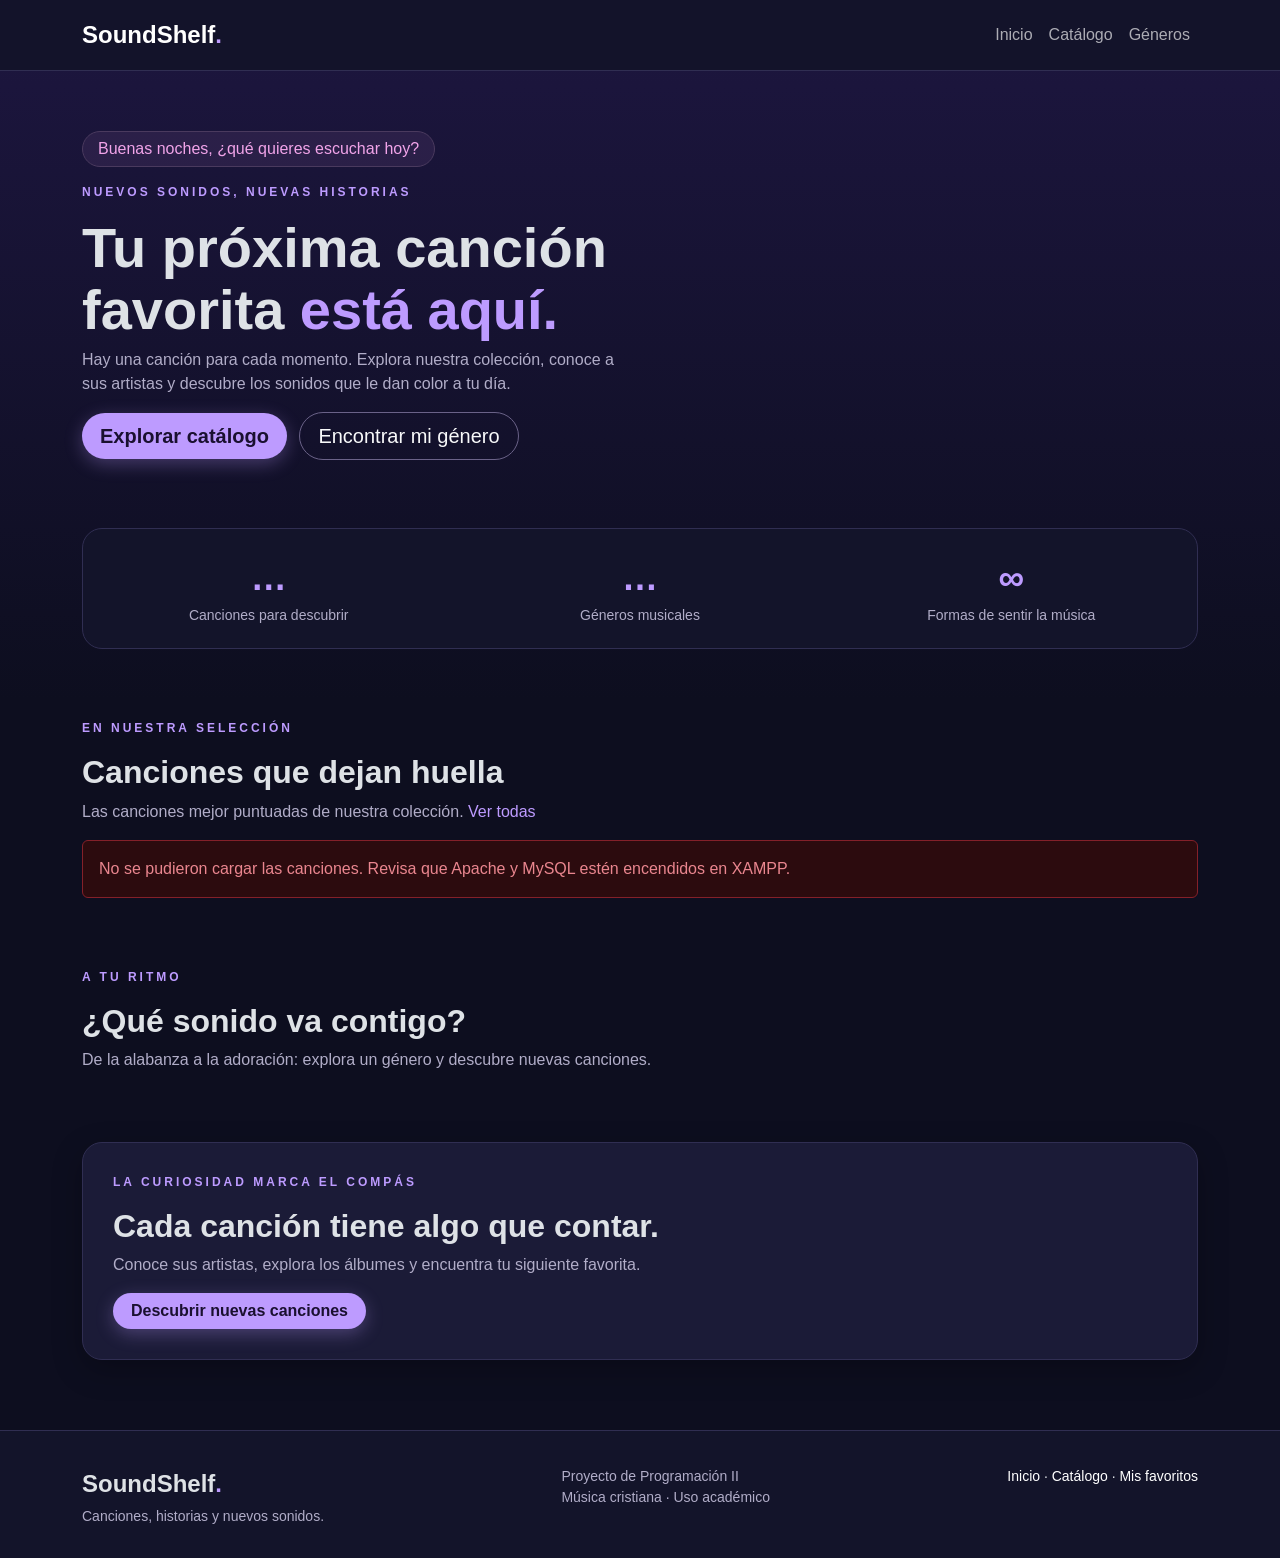
==== commit 954be8c6: "Quitar emojis y símbolos de la interfaz - Se quita el candado de la portada bloqueada y los símbolos" ====
--- a/index.html
+++ b/index.html
@@ -6,7 +6,7 @@
     <title>Inicio | SoundShelf</title>
     <link rel="icon" href="assets/favicon.svg" type="image/svg+xml">
     <link rel="stylesheet" href="https://cdn.jsdelivr.net/npm/bootstrap@5.3.3/dist/css/bootstrap.min.css">
-    <link rel="stylesheet" href="estilos.css">
+    <link rel="stylesheet" href="estilos.css?v=2">
 </head>
 <body>
 
@@ -37,10 +37,10 @@
     <section class="row align-items-center portada">
         <div class="col-lg-6">
             <p id="saludo" class="saludo"></p>
-            <p class="subtitulo-chico">✦ NUEVOS SONIDOS, NUEVAS HISTORIAS</p>
+            <p class="subtitulo-chico">NUEVOS SONIDOS, NUEVAS HISTORIAS</p>
             <h1 class="titulo-grande">Tu próxima canción favorita <span class="lila">está aquí.</span></h1>
             <p class="texto-suave">Hay una canción para cada momento. Explora nuestra colección, conoce a sus artistas y descubre los sonidos que le dan color a tu día.</p>
-            <a class="btn btn-lila btn-lg me-2 mb-2" href="lista.html">Explorar catálogo ↗</a>
+            <a class="btn btn-lila btn-lg me-2 mb-2" href="lista.html">Explorar catálogo</a>
             <a class="btn btn-outline-light btn-lg mb-2" href="#generos">Encontrar mi género</a>
         </div>
         <!-- La canción destacada la pone js/inicio.js -->
@@ -67,7 +67,7 @@
     <section class="seccion">
         <p class="subtitulo-chico">EN NUESTRA SELECCIÓN</p>
         <h2>Canciones que dejan huella</h2>
-        <p class="texto-suave">Las canciones mejor puntuadas de nuestra colección. <a class="lila" href="lista.html">Ver todas →</a></p>
+        <p class="texto-suave">Las canciones mejor puntuadas de nuestra colección. <a class="lila" href="lista.html">Ver todas</a></p>
         <div id="destacadas">
             <p class="texto-suave">Cargando canciones…</p>
         </div>
@@ -86,7 +86,7 @@
         <p class="subtitulo-chico">LA CURIOSIDAD MARCA EL COMPÁS</p>
         <h2>Cada canción tiene algo que contar.</h2>
         <p class="texto-suave">Conoce sus artistas, explora los álbumes y encuentra tu siguiente favorita.</p>
-        <a class="btn btn-lila" href="lista.html">Descubrir nuevas canciones →</a>
+        <a class="btn btn-lila" href="lista.html">Descubrir nuevas canciones</a>
     </section>
 
 </main>
@@ -107,11 +107,11 @@
 </footer>
 
 <!-- Botón para volver arriba (aparece al bajar, lo controla script.js) -->
-<button type="button" id="boton-arriba" class="btn btn-lila" onclick="irArriba()">↑ Arriba</button>
+<button type="button" id="boton-arriba" class="btn btn-lila" onclick="irArriba()">Arriba</button>
 
 <script src="https://cdn.jsdelivr.net/npm/bootstrap@5.3.3/dist/js/bootstrap.bundle.min.js"></script>
-<script src="script.js"></script>
-<script src="js/comun.js"></script>
-<script src="js/inicio.js"></script>
+<script src="script.js?v=2"></script>
+<script src="js/comun.js?v=2"></script>
+<script src="js/inicio.js?v=2"></script>
 </body>
 </html>
--- a/estilos.css
+++ b/estilos.css
@@ -286,10 +286,6 @@
     margin: 5px;
 }
 
-.candado {
-    font-size: 40px;
-}
-
 /* ---------- Tarjetas ---------- */
 
 .tarjeta,
